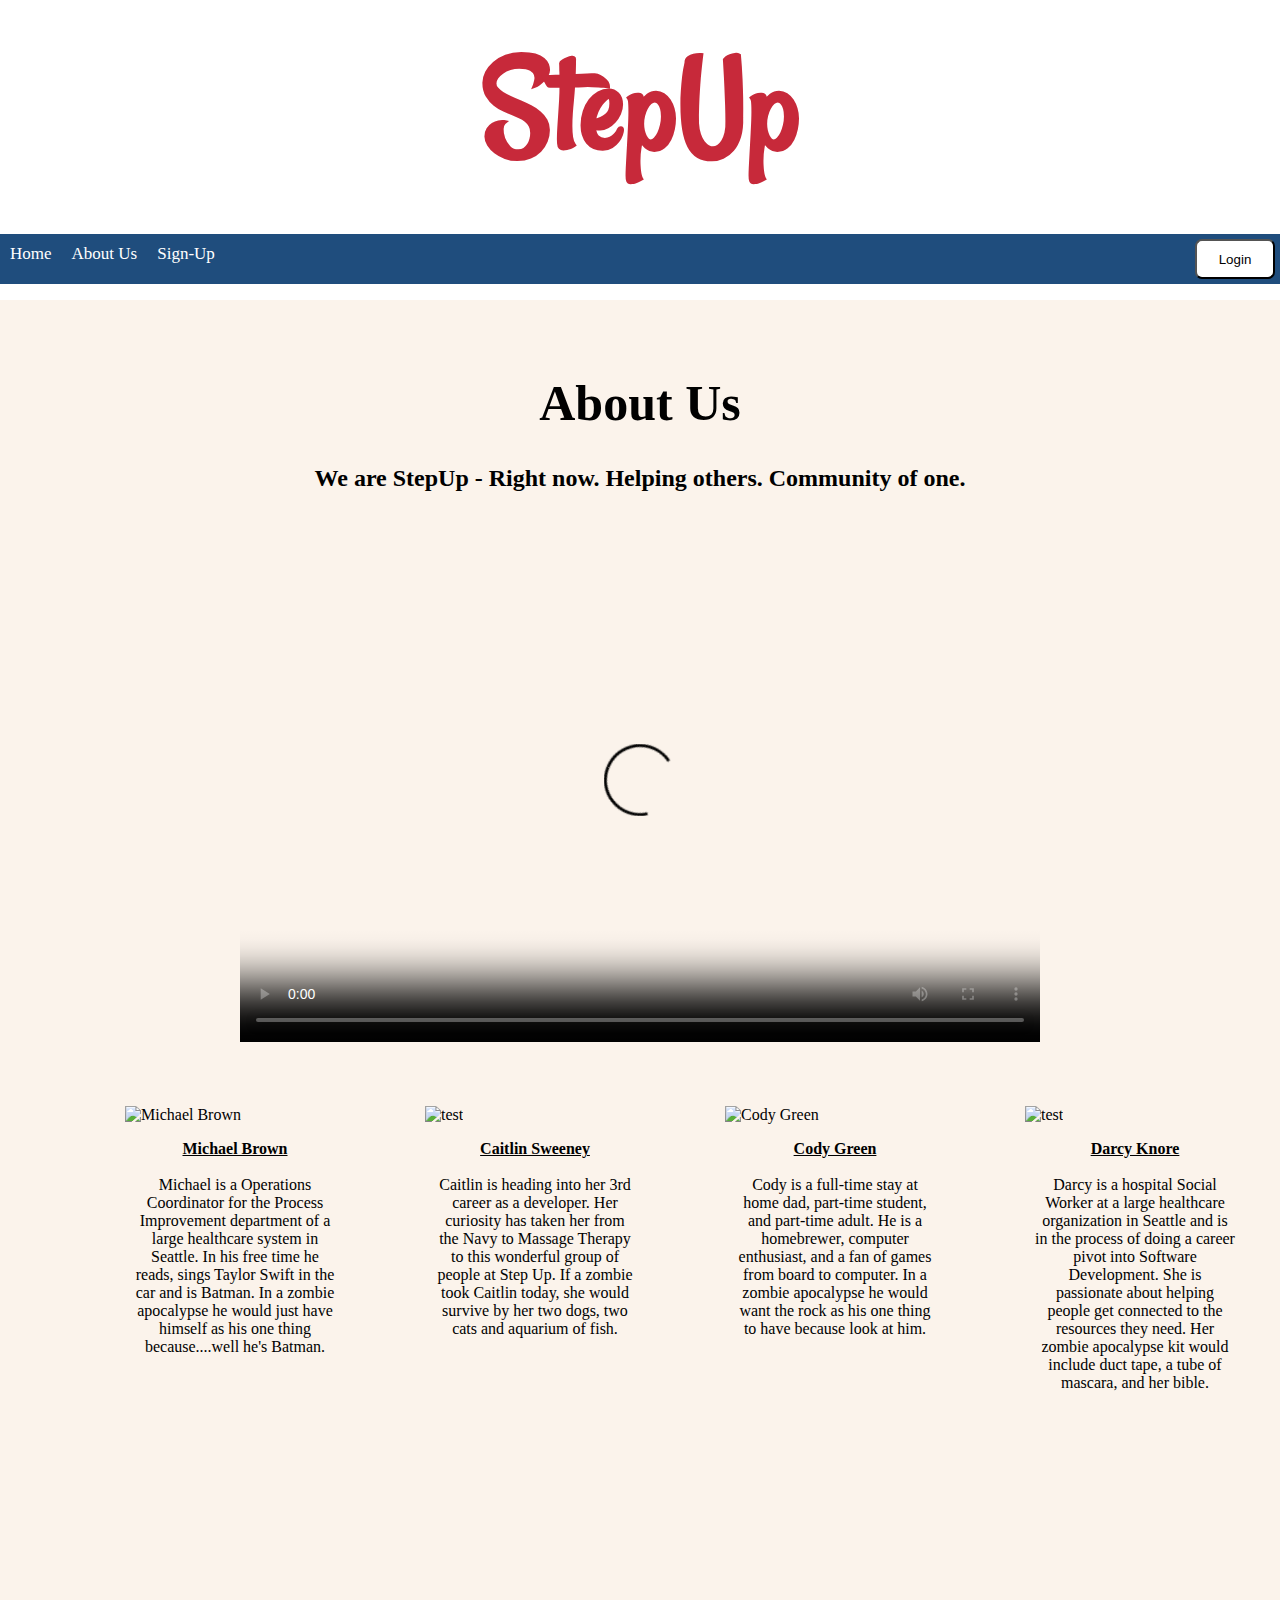
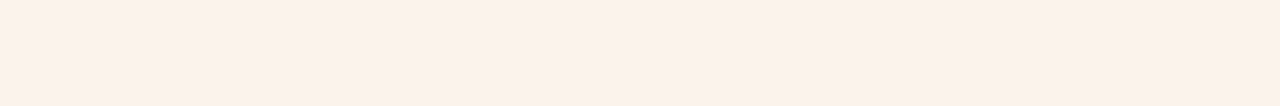
==== aboutus.html @ f0f08fd6 "Merge pull request #27 from codyjgreen/Cody" ====
<!DOCTYPE html>
<html>
  <head>
    <meta charset="utf-8">
    <meta name="viewport" content="width=device-width">
    <title>FIRST UP</title>
    <link href="index.css" rel="stylesheet" type="text/css" />
    <link rel="stylesheet" href="https://cdnjs.cloudflare.com/ajax/libs/font-awesome/4.7.0/css/font-awesome.min.css">
    <link href="https://fonts.googleapis.com/css?family=Gloria+Hallelujah" rel="stylesheet">
    <link href="https://fonts.googleapis.com/css?family=Audiowide|Bevan|Concert+One|Freckle+Face|Fredericka+the+Great|Orbitron|Ribeye+Marrow|Special+Elite" rel="stylesheet">
    <link href="https://fonts.googleapis.com/css?family=Annie+Use+Your+Telescope|Architects+Daughter|Cabin+Sketch|Caveat|Dosis|Gloria+Hallelujah|Handlee|Indie+Flower|Kalam|Kaushan+Script|Permanent+Marker|Rancho|The+Girl+Next+Door" rel="stylesheet">
    <link rel="stylesheet" href="https://code.jquery.com/mobile/1.4.5/jquery.mobile-1.4.5.min.css">
    <title>About Us</title>
    <link href="http://vjs.zencdn.net/6.2.8/video-js.css" rel="stylesheet">
    <script src="https://code.jquery.com/jquery-1.11.3.min.js"></script>
    <script src="https://code.jquery.com/mobile/1.4.5/jquery.mobile-1.4.5.min.js"></script>
    <script src="http://vjs.zencdn.net/ie8/1.1.2/videojs-ie8.min.js"></script>
    <script>window.HELP_IMPROVE_VIDEOJS = false;</script>
  </head>
    <body>
      <header>
      <h1 id="OrgName"> StepUp</h1>
      <div class="topnav" id="myTopnav">
      <a href="index.html">Home</a>
      <a href="#aboutus.html">About Us</a>
      <a href="#signup.html">Sign-Up</a>
      <button id="loginButton" onclick="document.getElementById('id01').style.display='block'">Login</button>
      <a href="javascript:void(0);" class="icon" onclick="myFunction()">&#9776;</a>
      </div>
      </header>

    <div id="body">
      <h1 id="aboutUsHeader">About Us</h1>
      <h2 id="aboutUsTagLine">We are StepUp - Right now.
      Helping others.
      Community of one.
      </h2>
      <div id="aboutUsVideo">
        <video id="my-video" class="video-js vjs-big-play-centered" controls preload="auto" width="800em" height="500em"
      poster="images/test.jpg" data-setup="{}">
        <source src="images/test.mp4" type='video/mp4'>
        <source src="MY_VIDEO.webm" type='video/webm'>
        <p class="vjs-no-js">
          To view this video please enable JavaScript, and consider upgrading to a web browser that
          <a href="http://videojs.com/html5-video-support/" target="_blank">supports HTML5 video</a>
        </p>
        </video>
      </div>

      <div id="aboutUsPics">

      <div class="aboutUsImg">

        <img class="headshots" src="Images/MichaelBrown.jpg" alt="Michael Brown" height="200em" width="200em"></img>

      <p class="aboutUsParagraph"><u><b>Michael Brown</b></u></br></br>Michael is a Operations Coordinator for the Process Improvement department of a large healthcare system in Seattle. In his free time he reads, sings Taylor Swift in the car and is Batman. In a zombie apocalypse he would just have himself as his one thing because....well he's Batman.</p>
      </div>

      <div class="aboutUsImg">

        <img class="headshots" src="Images/CaitlinSweeney.jpg" alt="test" height="200em" width="200em"></img>
      <p class="aboutUsParagraph"><u><b>Caitlin Sweeney</b></u></br></br>Caitlin is heading into her 3rd career as a developer. Her curiosity has taken her from the Navy to Massage Therapy to this wonderful group of people at Step Up.  If a zombie took Caitlin today, she would survive by her two dogs, two cats and aquarium of fish.</p>
      </div>

      <div class="aboutUsImg">
        <img class="headshots" src="Images/CodyGreen-8.jpg" alt="Cody Green" height="200em" width="200em"></img>
      <p class="aboutUsParagraph"><u><b>Cody Green</b></u></br></br>Cody is a full-time stay at home dad, part-time student, and part-time adult. He is a homebrewer, computer enthusiast, and a fan of games from board to computer. In a zombie apocalypse he would want the rock as his one thing to have because look at him.</p>
      </div>

      <div class="aboutUsImg">
        <img class="headshots" src="Images/DarcyKnore.jpeg" alt="test" height="200em" width="200em"></img>
      <p class="aboutUsParagraph"><u><b>Darcy Knore</b></u></br></br>Darcy is a hospital Social Worker at a large healthcare organization in Seattle and is in the process of doing a career pivot into Software Development. She is passionate about helping people get connected to the resources they need. Her zombie apocalypse kit would include duct tape, a tube of mascara, and her bible.</p>

      </div>
    </div>
  </div>

      <script src="http://vjs.zencdn.net/6.2.8/video.js"></script>
    </body>

</html>
---- index.css ----
body {
  margin: 0px;
}

#body {
  background-color: #fbf3eb;
  /*background-image: url(https://www.nealejames.com/wp-content/uploads/2014/01/ivory-off-white-paper-texture1.jpg);*/
  -webkit-background-size: cover;
  -moz-background-size: cover;
  -o-background-size: cover;
  background-size: cover;
  margin-top: 0px;
  padding-top: 40px;
}

header {
  background: url(https://zenandpi.files.wordpress.com/2015/11/photo-1444664361762-afba083a4d77.jpg?w=825&h=510&crop=1) no-repeat center center fixed;

  -webkit-background-size: cover;
  -moz-background-size: cover;
  -o-background-size: cover;
  background-size: cover;

  /*opacity: .8;*/
  height: 300px;
  margin-top: 0px;

  padding-top: 0px;
  z-index:10;
}

#

}

#topStart {
    width:100%;
    z-index:5;
    overflow:auto;
  background: inherit;
}

#topStart {
   padding-top: 220px;
}

#topStart2 {
/*   border: solid thin #12355B; */
  width: 75%;
  position: absolute;
  margin-left: 12%;
  margin-right: 12%;
  margin-bottom: 5%;
  background: #E5E3E3;
  border-radius: 10px;

}

legend {
    text-align: center;
/*   border: dashed red; */
  font-family: 'Cinzel', serif;
  padding-top: 10px;
  margin-top: 0;
  border-top:;
  font-size: 2em;
  text-shadow: 2px 0px 0px rgba(150, 150, 150, 1);
  padding-bottom: 0;
  margin-bottom: 0;
}

fieldset{
  border: none;
 -webkit-box-shadow: -1px 20px 71px -21px rgba(39,71,105,0.86);
-moz-box-shadow: -1px 20px 71px -21px rgba(39,71,105,0.86);
box-shadow: -1px 20px 71px -21px rgba(39,71,105,0.86);
  margin-top: 0;
  padding-top: 0;
  font-family: 'Roboto', sans-serif;
}

/*
font-family: 'Orbitron', sans-serif;
font-family: 'Concert One', cursive;
font-family: 'Audiowide', cursive;
font-family: 'Bevan', cursive;
font-family: 'Special Elite', cursive;***MAYBE
font-family: 'Freckle Face', cursive;
font-family: 'Ribeye Marrow', cursive;
font-family: 'Fredericka the Great', cursive;
font-family: 'Indie Flower', cursive;
font-family: 'Dosis', sans-serif;*MAYBE
font-family: 'Gloria Hallelujah', cursive;***MAYBE
font-family: 'Permanent Marker', cursive;
font-family: 'Kaushan Script', cursive;
font-family: 'Kalam', cursive;
font-family: 'Caveat', cursive;
font-family: 'Handlee', cursive;
font-family: 'Architects Daughter', cursive;
font-family: 'Cabin Sketch', cursive;***MAYBE
font-family: 'Rancho', cursive;***MAYBE
font-family: 'Annie Use Your Telescope', cursive;
font-family: 'The Girl Next Door', cursive;*/

#OrgName {
  font-family: 'Rancho', cursive;
  font-size: 140px;
  text-align: center;
  margin-top: 0px;
  padding-top: 20px;
  margin-bottom: 40px;
  color: #c7293a;
}

#loginButton {
  background-color: white;
  color: black;
  float: right;
  width: 80px;
  height: 40px;
  margin-right: 30px;
  margin: 5px;
}

.topnav {

  background-color: #1f4d7d;
  color: white;
  height: 50px;
  width: 100%;
  padding-top: 0px;
  margin-top: 0px;

}

/* Style the links inside the navigation bar */
.topnav a {

  float: left;
  display: block;
  color: white;
  text-align: center;
  padding: 10px;
  text-decoration: none;
  font-size: 17px;

}

/* Change the color of links on hover */
.topnav a:hover {
  background-color: #D72638;
  color: #c7293a;
}

/* Add an active class to highlight the current page */
.active {
  background-color: rgb(218, 48, 68);
  color: white;
}

/* Hide the link that should open and close the topnav on small screens */
.topnav .icon {
  display: none;
}
.nav a{
  text-decoration: none;
  color: white;
}

#dirTagLine {
  text-align: center;
  font-size: 40px;
}

#directions {
  width: 800px;
  height: 80px;
  text-align: left;
  margin-left: auto;
  margin-right: auto;
  padding-bottom: 50px;
}

#papa {
  border: 8px solid #807264;
  background-color: #fdfbfb;
  height: 600px;
  width: 900px;
  margin-top: 0px;
  margin-bottom: 40px;
  margin-left: auto;
  margin-right: auto;
  overflow: scroll;
}

.baby {
  height: 200px;
  width: 800px;
  border: 4px solid gray;
  margin-left: auto;
  margin-right: auto;
  margin-top: 20px;
  padding: 20px;
  overflow: scroll;
}

#pName {
  text-decoration: bold;
}

#pAddress {
  text-decoration: bold;
  padding-bottom: 20px;
}

#pNeed {
  text-decoration: bold;
}

/* Set a style for all buttons */
button {
  color: white;
  cursor: pointer;
  border-radius: 7px;
}

#babyButton {
  background-color: rgb(218, 48, 68);
  color: white;
  float: right;
  margin-right: 20px;
  padding: 10px;
}

#resourceRequest {
  margin: 30px 50px;
  color: red;
}

footer {
  height: 50px;
  width: 100%;
  margin-top: 40px;
  background-color: #fbf3eb;
  padding: 10px;
}

.fa {
  height: 15px;
  width: 15px;
  padding: 10px;
  float: right;
  text-align: center;
  margin-right: 10px;
  color: white;
  border-radius: 7px;
}

.fa-facebook {
  background: #3B5998;
}

.fa-twitter {
  background: #55ACEE;
}

.fa-instagram {
  display: inline-block;
  font-size: 30px;
  vertical-align: middle;
  background: #d6249f;
  background: radial-gradient(circle at 30% 107%, #fdf497 0%, #fdf497 5%, #fd5949 45%,#d6249f 60%,#285AEB 90%);
  box-shadow: 0px 3px 10px rgba(0,0,0,.25);
}

.fa-rss {
  background-color: #ea7515;
  margin-right: 30px;
}

/*ABOUT US Section*/
#aboutUsHeader {
  text-align: center;
  font-size: 50px;
}

#aboutUsVideo {
  margin: 0 auto;
  padding-top: 30px;
  width: 800px;
  radius: 10px;
}

#aboutUsTagLine {
  text-align: center;
}

#aboutUsPics {
  width: 100%;
  height: 600px;
  display: inline-flex;
  margin-left: 125px;
  margin-right: 125px;
  padding-top: 60px;
}

.aboutUsImg {
  display: inline;
  width: 200px;
  margin-right: 100px;
  padding-bottom: 10px;
  radius: 10px;
}

.aboutUsParagraph {
  width: 200px;
  padding-left: 10px;
  height: 200px;
  text-align: center;
}

/*login*/
/* Full-width input fields */
input[type=text], input[type=password] {
  width: 100%;
  padding: 12px 20px;
  margin: 8px 0;
  display: inline-block;
  border: 1px solid #ccc;
  box-sizing: border-box;
}

button:hover {
  opacity: 0.8;
}

/* Extra styles for the cancel button */
.cancelbtn {
  width: auto;
  padding: 10px 18px;
  background-color: #f44336;
}

/* Center the image and position the close button */
.imgcontainer {
  text-align: center;
  margin: 24px 0 12px 0;
  position: relative;
}

img.avatar {
  width: 40%;
  border-radius: 50%;
}

.container {
  padding: 16px;
}

span.psw {
  float: right;
  padding-top: 16px;
}

/* The Modal (background) */
.modal {
  display: none; /* Hidden by default */
  position: fixed; /* Stay in place */
  z-index: 1; /* Sit on top */
  left: 0;
  top: 0;
  width: 100%; /* Full width */
  height: 100%; /* Full height */
  overflow: auto; /* Enable scroll if needed */
  background-color: rgb(0,0,0); /* Fallback color */
  background-color: rgba(0,0,0,0.4); /* Black w/ opacity */
  padding-top: 60px;
}

/* Modal Content/Box */
.modal-content {
  background-color: #fefefe;
  margin: 5% auto 15% auto; /* 5% from the top, 15% from the bottom and centered */
  border: 1px solid #888;
  width: 80%; /* Could be more or less, depending on screen size */
}

/* The Close Button (x) */
.close {
  position: absolute;
  right: 25px;
  top: 0;
  color: #000;
  font-size: 35px;
  font-weight: bold;
}

.close:focus {
  color: red;
  cursor: pointer;
}

/* Add Zoom Animation */
.animate {
  -webkit-animation: animatezoom 0.6s;
  animation: animatezoom 0.6s
}

@-webkit-keyframes animatezoom {
  from {-webkit-transform: scale(0)}
  to {-webkit-transform: scale(1)}
}

@keyframes animatezoom {
  from {transform: scale(0)}
  to {transform: scale(1)}
}

/* Change styles for span and cancel button on extra small screens */
@media screen and (max-width: 300px) {
  span.psw {
     display: block;
     float: none;
  }
  .cancelbtn {
     width: 100%;
  }
}

/****THIS IS THE SIGN-UP FORM SECTION****/
#topStart {
  border: 8px solid #807264;
  background-color: #fdfbfb;
  height: 600px;
  width: 900px;
  margin-left: auto;
  margin-right: auto;
  /*z-index: 5;*/
  overflow:auto;
}

/*
#topStart2 {
border: solid thin #12355B;
width: 75%;
position: absolute;
margin-left: 12%;
margin-right: 12%;
margin-bottom: 5%;
background: #E5E3E3;
border-radius: 10px;
}*/

#signupForm {
  text-transform: uppercase;
  font-weight: bold;
  padding: 20px;
  /*background: url(https://static.worldpoliticsreview.com/articles/19261/l_haiti_recovery_07052016_1.jpg) no-repeat center center;*/
  -webkit-box-shadow: -1px 20px 71px -21px rgba(39,71,105,0.86);
  -moz-box-shadow: -1px 20px 71px -21px rgba(39,71,105,0.86);
  box-shadow: -1px 20px 71px -21px rgba(39,71,105,0.86);
  margin-top: 0;
  padding-top: 0;
  /*-webkit-background-size: cover;
  -moz-background-size: cover;
  -o-background-size: cover;
  background-size: cover;*/

  /*color: rgb(210, 213, 223);
  opacity: .8;

  width: 55%;
  min-height: 35%;

  margin-top: 5%;
  margin-bottom: 5%;
  margin-left: auto;
  margin-right: auto;*/
}

#signupformtitle{
  color: #12355B;
  margin: 0 auto;
  font-size : 18pt;
  text-align: center;
  padding-top: 0;
  margin-top: ;
  border-top:;
  font-size: 2em;
  text-shadow: 2px 0px 0px rgba(150, 150, 150, 1);
  padding-bottom: 0;
  margin-bottom: 0;
}
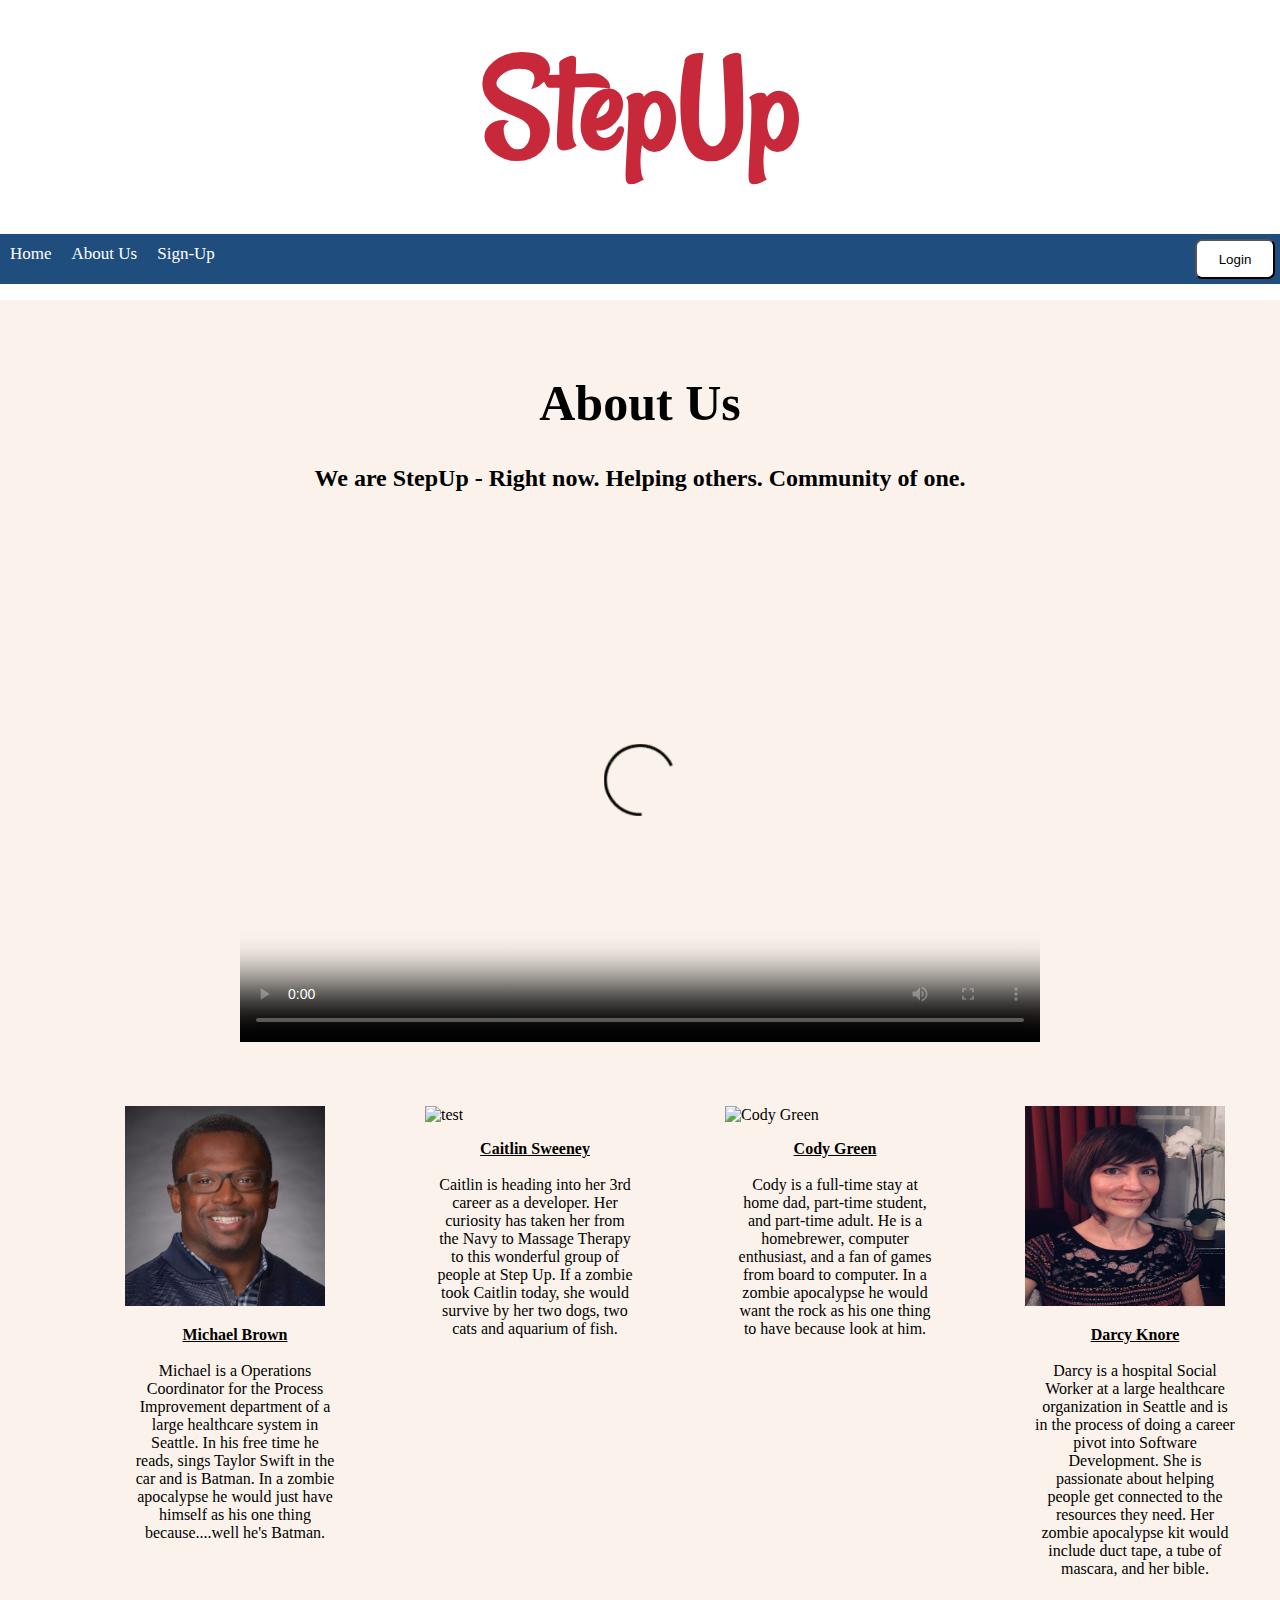
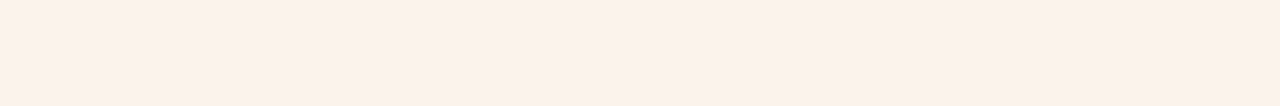
==== commit 210c46cf: "Merge branch 'Cody' of https://github.com/codyjgreen/GroupProject into Cody" ====
--- a/aboutus.html
+++ b/aboutus.html
@@ -12,8 +12,8 @@
     <link rel="stylesheet" href="https://code.jquery.com/mobile/1.4.5/jquery.mobile-1.4.5.min.css">
     <title>About Us</title>
     <link href="http://vjs.zencdn.net/6.2.8/video-js.css" rel="stylesheet">
-    <script src="https://code.jquery.com/jquery-1.11.3.min.js"></script>
-    <script src="https://code.jquery.com/mobile/1.4.5/jquery.mobile-1.4.5.min.js"></script>
+    <!-- <script src="https://code.jquery.com/jquery-1.11.3.min.js"></script> -->
+    <!-- <script src="https://code.jquery.com/mobile/1.4.5/jquery.mobile-1.4.5.min.js"></script> -->
     <script src="http://vjs.zencdn.net/ie8/1.1.2/videojs-ie8.min.js"></script>
     <script>window.HELP_IMPROVE_VIDEOJS = false;</script>
   </head>
@@ -22,8 +22,8 @@
       <h1 id="OrgName"> StepUp</h1>
       <div class="topnav" id="myTopnav">
       <a href="index.html">Home</a>
-      <a href="#aboutus.html">About Us</a>
-      <a href="#signup.html">Sign-Up</a>
+      <a href="aboutUs.html">About Us</a>
+      <a href="signup.html">Sign-Up</a>
       <button id="loginButton" onclick="document.getElementById('id01').style.display='block'">Login</button>
       <a href="javascript:void(0);" class="icon" onclick="myFunction()">&#9776;</a>
       </div>
@@ -51,24 +51,24 @@
 
       <div class="aboutUsImg">
 
-        <img class="headshots" src="Images/MichaelBrown.jpg" alt="Michael Brown" height="200em" width="200em"></img>
+        <img class="headshots" src="images/MichaelBrown.jpg" alt="Michael Brown" height="200em" width="200em">
 
       <p class="aboutUsParagraph"><u><b>Michael Brown</b></u></br></br>Michael is a Operations Coordinator for the Process Improvement department of a large healthcare system in Seattle. In his free time he reads, sings Taylor Swift in the car and is Batman. In a zombie apocalypse he would just have himself as his one thing because....well he's Batman.</p>
       </div>
 
       <div class="aboutUsImg">
 
-        <img class="headshots" src="Images/CaitlinSweeney.jpg" alt="test" height="200em" width="200em"></img>
+        <img class="headshots" src="images/CaitlinSweeney.jpg" alt="test" height="200em" width="200em">
       <p class="aboutUsParagraph"><u><b>Caitlin Sweeney</b></u></br></br>Caitlin is heading into her 3rd career as a developer. Her curiosity has taken her from the Navy to Massage Therapy to this wonderful group of people at Step Up.  If a zombie took Caitlin today, she would survive by her two dogs, two cats and aquarium of fish.</p>
       </div>
 
       <div class="aboutUsImg">
-        <img class="headshots" src="Images/CodyGreen-8.jpg" alt="Cody Green" height="200em" width="200em"></img>
+        <img class="headshots" src="images/CodyGreen-8.jpg" alt="Cody Green" height="200em" width="200em">
       <p class="aboutUsParagraph"><u><b>Cody Green</b></u></br></br>Cody is a full-time stay at home dad, part-time student, and part-time adult. He is a homebrewer, computer enthusiast, and a fan of games from board to computer. In a zombie apocalypse he would want the rock as his one thing to have because look at him.</p>
       </div>
 
       <div class="aboutUsImg">
-        <img class="headshots" src="Images/DarcyKnore.jpeg" alt="test" height="200em" width="200em"></img>
+        <img class="headshots" src="images/DarcyKnore.jpeg" alt="test" height="200em" width="200em">
       <p class="aboutUsParagraph"><u><b>Darcy Knore</b></u></br></br>Darcy is a hospital Social Worker at a large healthcare organization in Seattle and is in the process of doing a career pivot into Software Development. She is passionate about helping people get connected to the resources they need. Her zombie apocalypse kit would include duct tape, a tube of mascara, and her bible.</p>
 
       </div>
--- a/index.css
+++ b/index.css
@@ -16,49 +16,19 @@
 
 header {
   background: url(https://zenandpi.files.wordpress.com/2015/11/photo-1444664361762-afba083a4d77.jpg?w=825&h=510&crop=1) no-repeat center center fixed;
-
   -webkit-background-size: cover;
   -moz-background-size: cover;
   -o-background-size: cover;
   background-size: cover;
-
   /*opacity: .8;*/
   height: 300px;
   margin-top: 0px;
-
   padding-top: 0px;
   z-index:10;
 }
 
-#
-
-}
-
-#topStart {
-    width:100%;
-    z-index:5;
-    overflow:auto;
-  background: inherit;
-}
-
-#topStart {
-   padding-top: 220px;
-}
-
-#topStart2 {
-/*   border: solid thin #12355B; */
-  width: 75%;
-  position: absolute;
-  margin-left: 12%;
-  margin-right: 12%;
-  margin-bottom: 5%;
-  background: #E5E3E3;
-  border-radius: 10px;
-
-}
-
 legend {
-    text-align: center;
+  text-align: center;
 /*   border: dashed red; */
   font-family: 'Cinzel', serif;
   padding-top: 10px;
@@ -72,9 +42,9 @@
 
 fieldset{
   border: none;
- -webkit-box-shadow: -1px 20px 71px -21px rgba(39,71,105,0.86);
--moz-box-shadow: -1px 20px 71px -21px rgba(39,71,105,0.86);
-box-shadow: -1px 20px 71px -21px rgba(39,71,105,0.86);
+  -webkit-box-shadow: -1px 20px 71px -21px rgba(39,71,105,0.86);
+  -moz-box-shadow: -1px 20px 71px -21px rgba(39,71,105,0.86);
+  box-shadow: -1px 20px 71px -21px rgba(39,71,105,0.86);
   margin-top: 0;
   padding-top: 0;
   font-family: 'Roboto', sans-serif;
@@ -124,19 +94,16 @@
 }
 
 .topnav {
-
   background-color: #1f4d7d;
   color: white;
   height: 50px;
   width: 100%;
   padding-top: 0px;
   margin-top: 0px;
-
 }
 
 /* Style the links inside the navigation bar */
 .topnav a {
-
   float: left;
   display: block;
   color: white;
@@ -144,7 +111,6 @@
   padding: 10px;
   text-decoration: none;
   font-size: 17px;
-
 }
 
 /* Change the color of links on hover */
@@ -163,6 +129,7 @@
 .topnav .icon {
   display: none;
 }
+
 .nav a{
   text-decoration: none;
   color: white;
@@ -429,13 +396,21 @@
 }
 
 /****THIS IS THE SIGN-UP FORM SECTION****/
+#signUpIntro {
+  width: 800px;
+  margin-left: auto;
+  margin-right: auto;
+  text-decoration: bold
+}
+
 #topStart {
   border: 8px solid #807264;
   background-color: #fdfbfb;
-  height: 600px;
+  height: 800px;
   width: 900px;
   margin-left: auto;
   margin-right: auto;
+  margin-top: 50px;
   /*z-index: 5;*/
   overflow:auto;
 }
@@ -455,24 +430,21 @@
 #signupForm {
   text-transform: uppercase;
   font-weight: bold;
+  padding-top: 0px;
+  margin-top: 20px;
   padding: 20px;
   /*background: url(https://static.worldpoliticsreview.com/articles/19261/l_haiti_recovery_07052016_1.jpg) no-repeat center center;*/
   -webkit-box-shadow: -1px 20px 71px -21px rgba(39,71,105,0.86);
   -moz-box-shadow: -1px 20px 71px -21px rgba(39,71,105,0.86);
   box-shadow: -1px 20px 71px -21px rgba(39,71,105,0.86);
-  margin-top: 0;
-  padding-top: 0;
   /*-webkit-background-size: cover;
   -moz-background-size: cover;
   -o-background-size: cover;
   background-size: cover;*/
-
   /*color: rgb(210, 213, 223);
   opacity: .8;
-
   width: 55%;
   min-height: 35%;
-
   margin-top: 5%;
   margin-bottom: 5%;
   margin-left: auto;
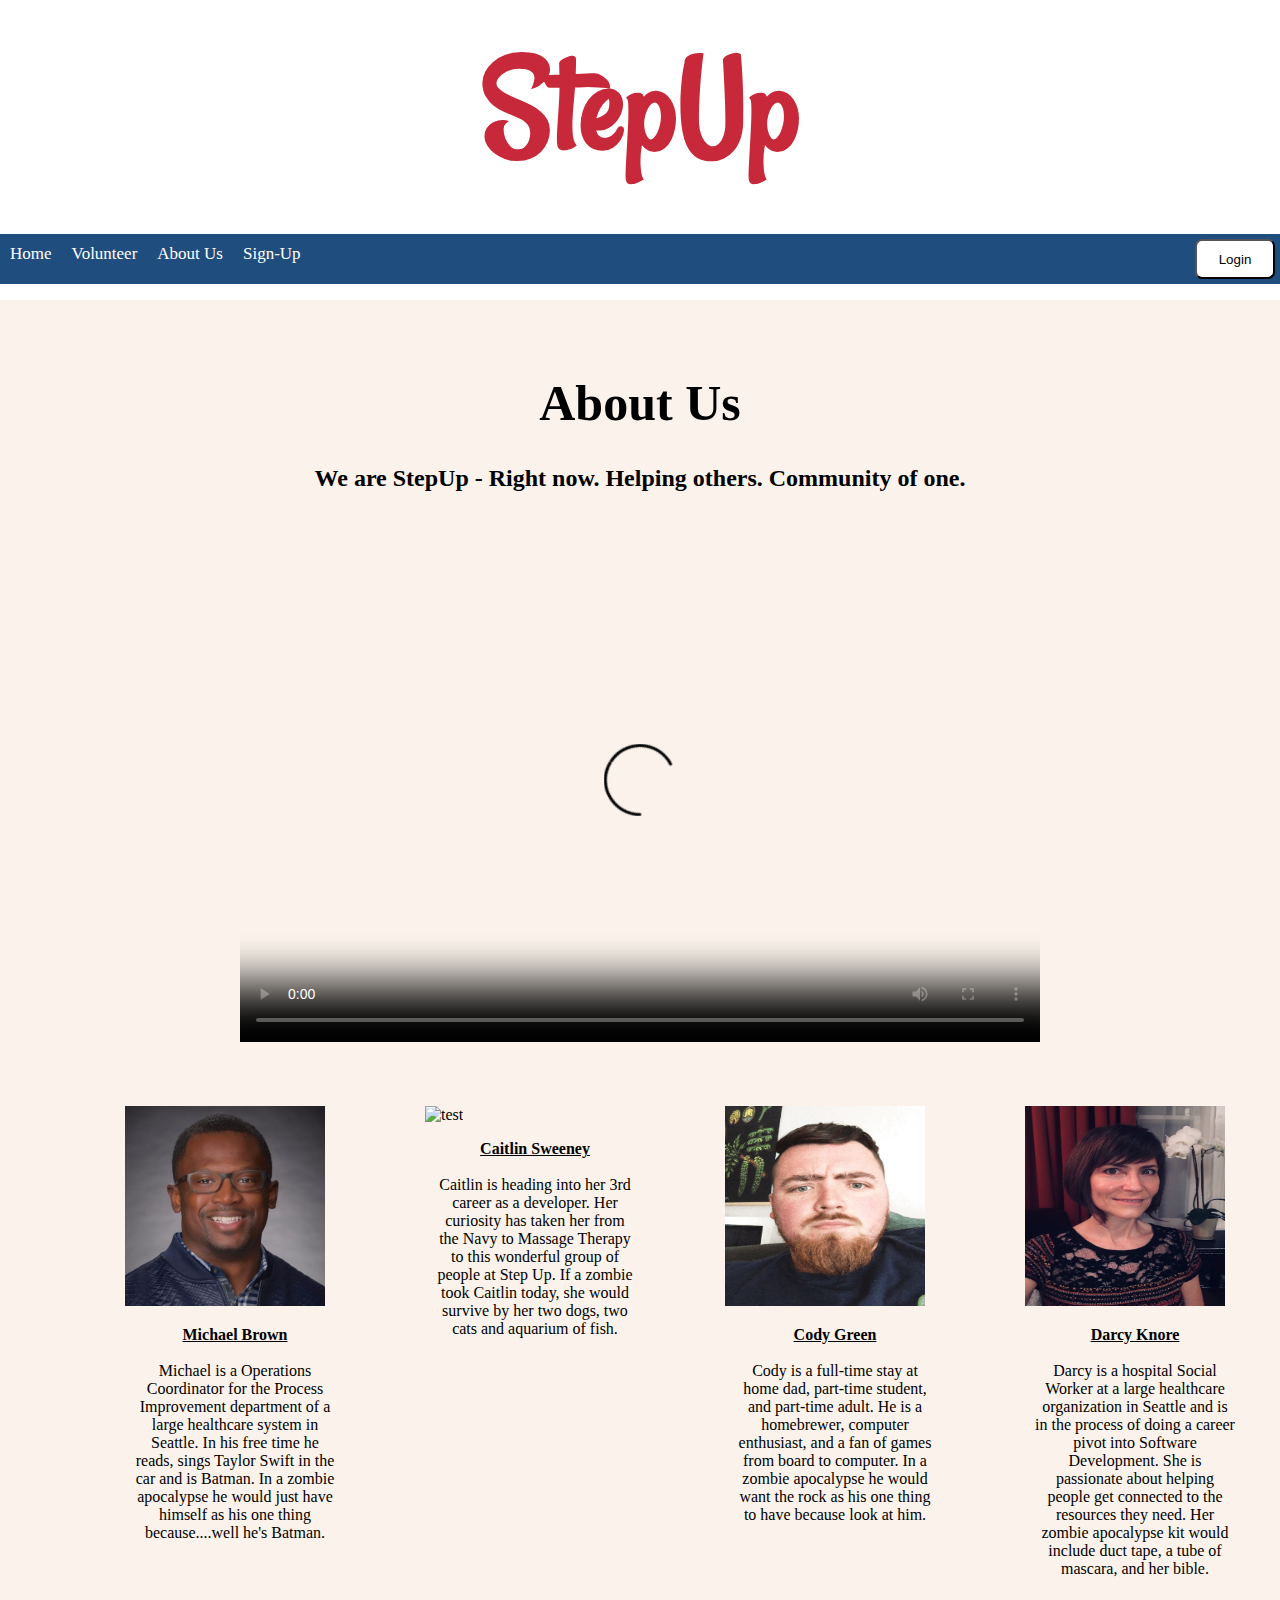
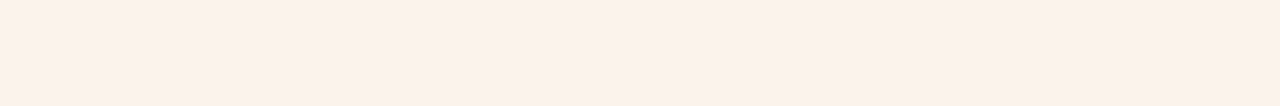
==== commit d7fb35b8: "added a volunteer.html page and vol.js" ====
--- a/aboutus.html
+++ b/aboutus.html
@@ -22,6 +22,7 @@
       <h1 id="OrgName"> StepUp</h1>
       <div class="topnav" id="myTopnav">
       <a href="index.html">Home</a>
+      <a href="volunteer.html">Volunteer</a>
       <a href="aboutUs.html">About Us</a>
       <a href="signup.html">Sign-Up</a>
       <button id="loginButton" onclick="document.getElementById('id01').style.display='block'">Login</button>
@@ -63,7 +64,7 @@
       </div>
 
       <div class="aboutUsImg">
-        <img class="headshots" src="images/CodyGreen-8.jpg" alt="Cody Green" height="200em" width="200em">
+        <img class="headshots" src="images/Cody.GIF" alt="Cody Green" height="200em" width="200em">
       <p class="aboutUsParagraph"><u><b>Cody Green</b></u></br></br>Cody is a full-time stay at home dad, part-time student, and part-time adult. He is a homebrewer, computer enthusiast, and a fan of games from board to computer. In a zombie apocalypse he would want the rock as his one thing to have because look at him.</p>
       </div>
 
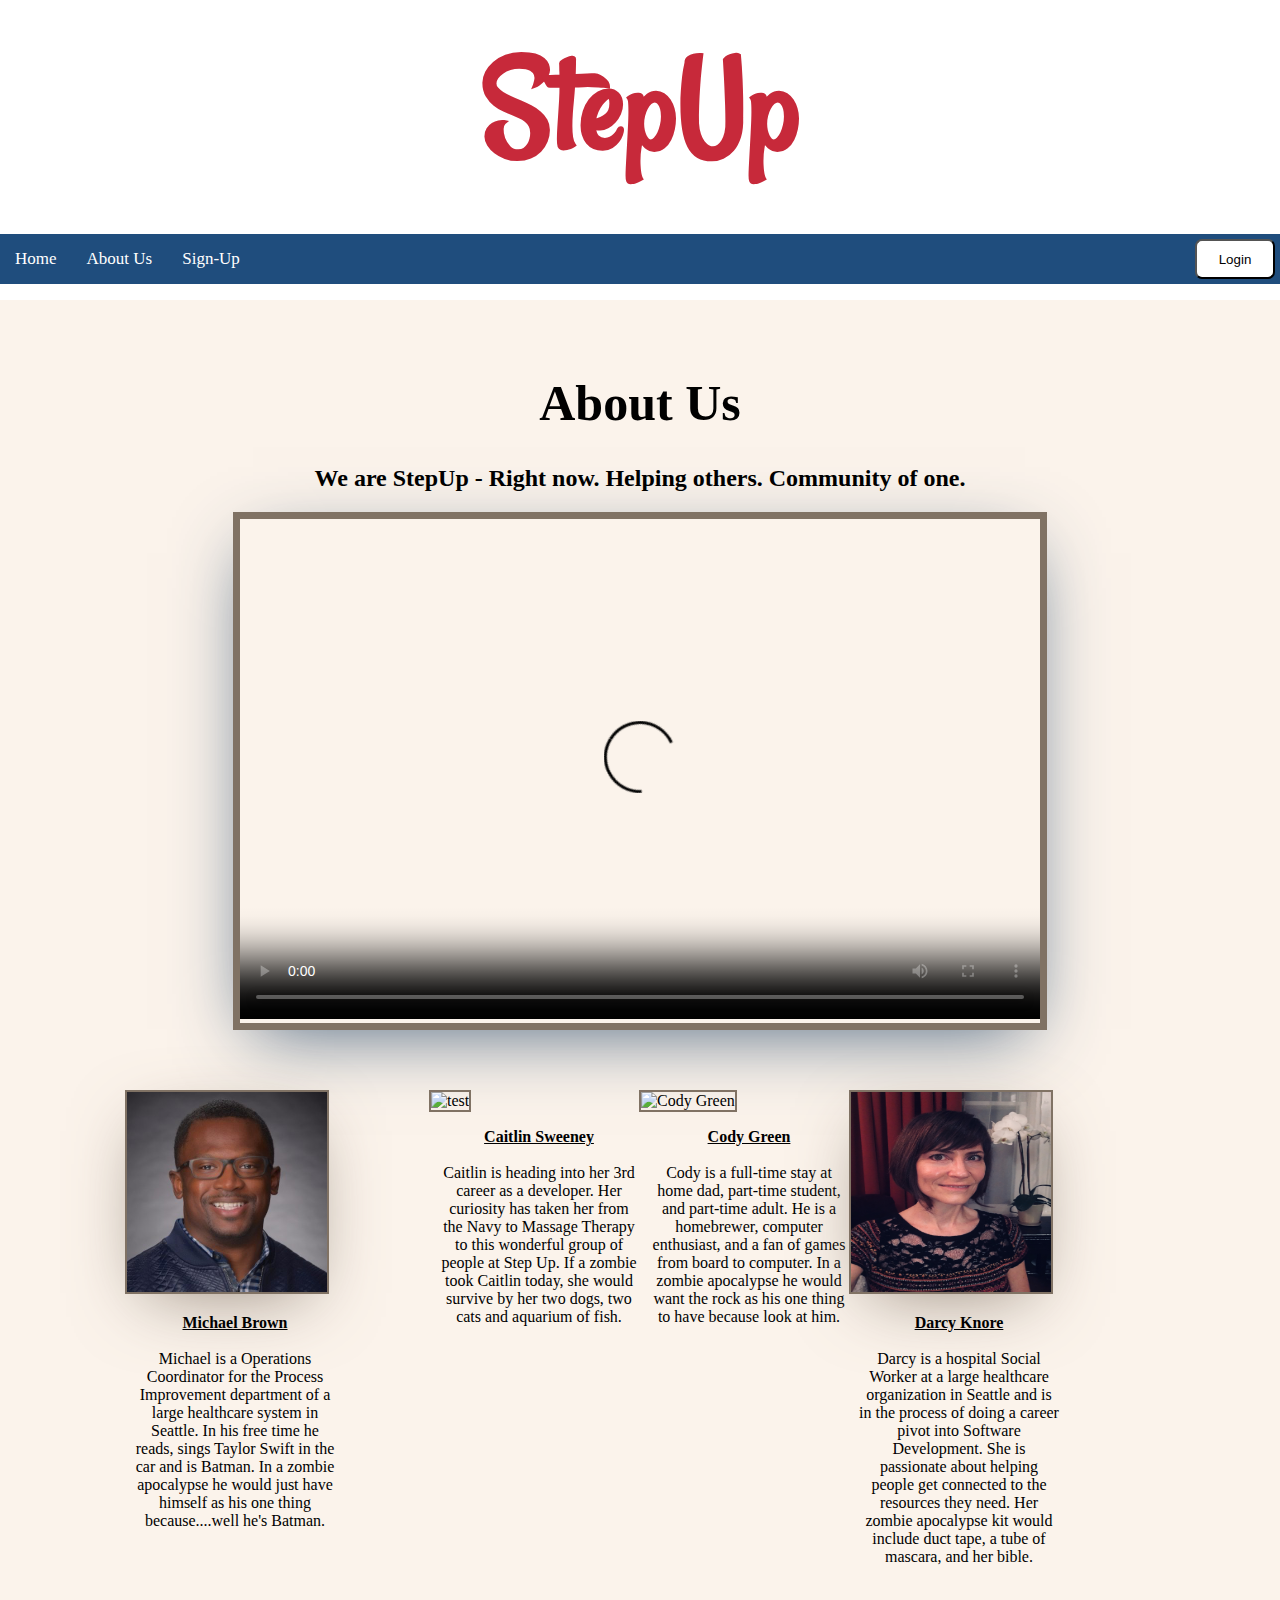
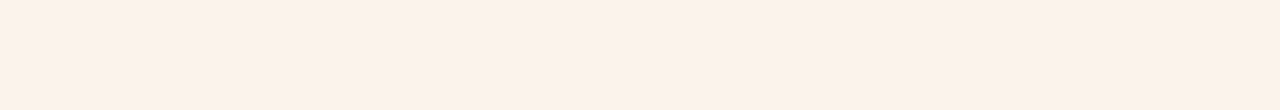
==== commit 10659312: "css clean-up, uniformity, scroll-bar, box-shadowing" ====
--- a/aboutus.html
+++ b/aboutus.html
@@ -22,7 +22,6 @@
       <h1 id="OrgName"> StepUp</h1>
       <div class="topnav" id="myTopnav">
       <a href="index.html">Home</a>
-      <a href="volunteer.html">Volunteer</a>
       <a href="aboutUs.html">About Us</a>
       <a href="signup.html">Sign-Up</a>
       <button id="loginButton" onclick="document.getElementById('id01').style.display='block'">Login</button>
@@ -51,32 +50,26 @@
       <div id="aboutUsPics">
 
       <div class="aboutUsImg">
-
-        <img class="headshots" src="images/MichaelBrown.jpg" alt="Michael Brown" height="200em" width="200em">
-
-      <p class="aboutUsParagraph"><u><b>Michael Brown</b></u></br></br>Michael is a Operations Coordinator for the Process Improvement department of a large healthcare system in Seattle. In his free time he reads, sings Taylor Swift in the car and is Batman. In a zombie apocalypse he would just have himself as his one thing because....well he's Batman.</p>
+        <img class="headshots" src="images/MichaelBrown.jpg" alt="Michael Brown">
+        <p class="aboutUsParagraph"><u><b>Michael Brown</b></u></br></br>Michael is a Operations Coordinator for the Process Improvement department of a large healthcare system in Seattle. In his free time he reads, sings Taylor Swift in the car and is Batman. In a zombie apocalypse he would just have himself as his one thing because....well he's Batman.</p>
       </div>
 
       <div class="aboutUsImg">
-
-        <img class="headshots" src="images/CaitlinSweeney.jpg" alt="test" height="200em" width="200em">
-      <p class="aboutUsParagraph"><u><b>Caitlin Sweeney</b></u></br></br>Caitlin is heading into her 3rd career as a developer. Her curiosity has taken her from the Navy to Massage Therapy to this wonderful group of people at Step Up.  If a zombie took Caitlin today, she would survive by her two dogs, two cats and aquarium of fish.</p>
+        <img class="headshots" src="images/CaitlinSweeney.jpg" alt="test">
+        <p class="aboutUsParagraph"><u><b>Caitlin Sweeney</b></u></br></br>Caitlin is heading into her 3rd career as a developer. Her curiosity has taken her from the Navy to Massage Therapy to this wonderful group of people at Step Up.  If a zombie took Caitlin today, she would survive by her two dogs, two cats and aquarium of fish.</p>
       </div>
 
       <div class="aboutUsImg">
-        <img class="headshots" src="images/Cody.GIF" alt="Cody Green" height="200em" width="200em">
-      <p class="aboutUsParagraph"><u><b>Cody Green</b></u></br></br>Cody is a full-time stay at home dad, part-time student, and part-time adult. He is a homebrewer, computer enthusiast, and a fan of games from board to computer. In a zombie apocalypse he would want the rock as his one thing to have because look at him.</p>
+        <img class="headshots" src="images/CodyGreen-8.jpg" alt="Cody Green">
+        <p class="aboutUsParagraph"><u><b>Cody Green</b></u></br></br>Cody is a full-time stay at home dad, part-time student, and part-time adult. He is a homebrewer, computer enthusiast, and a fan of games from board to computer. In a zombie apocalypse he would want the rock as his one thing to have because look at him.</p>
       </div>
 
       <div class="aboutUsImg">
-        <img class="headshots" src="images/DarcyKnore.jpeg" alt="test" height="200em" width="200em">
-      <p class="aboutUsParagraph"><u><b>Darcy Knore</b></u></br></br>Darcy is a hospital Social Worker at a large healthcare organization in Seattle and is in the process of doing a career pivot into Software Development. She is passionate about helping people get connected to the resources they need. Her zombie apocalypse kit would include duct tape, a tube of mascara, and her bible.</p>
-
+        <img class="headshots" src="images/DarcyKnore.jpeg" alt="Darcy Knore">
+        <p class="aboutUsParagraph"><u><b>Darcy Knore</b></u></br></br>Darcy is a hospital Social Worker at a large healthcare organization in Seattle and is in the process of doing a career pivot into Software Development. She is passionate about helping people get connected to the resources they need. Her zombie apocalypse kit would include duct tape, a tube of mascara, and her bible.</p>
       </div>
     </div>
-  </div>
-
-      <script src="http://vjs.zencdn.net/6.2.8/video.js"></script>
-    </body>
-
+    </div>
+    <script src="http://vjs.zencdn.net/6.2.8/video.js"></script>
+  </body>
 </html>
--- a/index.css
+++ b/index.css
@@ -1,4 +1,4 @@
-
+/*HOME PAGE Section*/
 body {
   margin: 0px;
 }
@@ -12,6 +12,7 @@
   background-size: cover;
   margin-top: 0px;
   padding-top: 40px;
+  padding-bottom: 20px;
 }
 
 header {
@@ -25,29 +26,6 @@
   margin-top: 0px;
   padding-top: 0px;
   z-index:10;
-}
-
-legend {
-  text-align: center;
-/*   border: dashed red; */
-  font-family: 'Cinzel', serif;
-  padding-top: 10px;
-  margin-top: 0;
-  border-top:;
-  font-size: 2em;
-  text-shadow: 2px 0px 0px rgba(150, 150, 150, 1);
-  padding-bottom: 0;
-  margin-bottom: 0;
-}
-
-fieldset{
-  border: none;
-  -webkit-box-shadow: -1px 20px 71px -21px rgba(39,71,105,0.86);
-  -moz-box-shadow: -1px 20px 71px -21px rgba(39,71,105,0.86);
-  box-shadow: -1px 20px 71px -21px rgba(39,71,105,0.86);
-  margin-top: 0;
-  padding-top: 0;
-  font-family: 'Roboto', sans-serif;
 }
 
 /*
@@ -83,6 +61,50 @@
   color: #c7293a;
 }
 
+
+.topnav {
+  background-color: #1f4d7d;
+  color: white;
+  height: 50px;
+  width: 100%;
+  padding-top: 0px;
+  margin-top: 0px;
+}
+
+/* Style the links inside the navigation bar */
+.topnav a {
+  float: left;
+  display: block;
+  color: white;
+  text-align: center;
+  padding: 15px;
+  text-decoration: none;
+  font-size: 17px;
+}
+
+/* Change the color of links on hover */
+.topnav a:hover {
+  background-color: #c7293a;
+  color: white;
+  margin: 0px;
+}
+
+/* Add an active class to highlight the current page */
+.active {
+  background-color: rgb(218, 48, 68);
+  color: white;
+}
+
+/* Hide the link that should open and close the topnav on small screens */
+.topnav .icon {
+  display: none;
+}
+
+.nav a{
+  text-decoration: none;
+  color: white;
+}
+
 #loginButton {
   background-color: white;
   color: black;
@@ -93,45 +115,8 @@
   margin: 5px;
 }
 
-.topnav {
-  background-color: #1f4d7d;
-  color: white;
-  height: 50px;
-  width: 100%;
-  padding-top: 0px;
-  margin-top: 0px;
-}
-
-/* Style the links inside the navigation bar */
-.topnav a {
-  float: left;
-  display: block;
-  color: white;
-  text-align: center;
-  padding: 10px;
-  text-decoration: none;
-  font-size: 17px;
-}
-
-/* Change the color of links on hover */
-.topnav a:hover {
-  background-color: #D72638;
-  color: #c7293a;
-}
-
-/* Add an active class to highlight the current page */
-.active {
-  background-color: rgb(218, 48, 68);
-  color: white;
-}
-
-/* Hide the link that should open and close the topnav on small screens */
-.topnav .icon {
-  display: none;
-}
-
-.nav a{
-  text-decoration: none;
+#loginButton:hover {
+  background-color: #c7293a;
   color: white;
 }
 
@@ -150,26 +135,39 @@
 }
 
 #papa {
-  border: 8px solid #807264;
+  border: 8px solid rgba(128, 114, 100, 0.8);
   background-color: #fdfbfb;
+  box-shadow: -1px 20px 71px -21px rgba(39,71,105,0.86);
   height: 600px;
   width: 900px;
   margin-top: 0px;
   margin-bottom: 40px;
   margin-left: auto;
   margin-right: auto;
+  radius: 10px;
   overflow: scroll;
+}
+
+::-webkit-scrollbar {
+  -webkit-appearance: none;
+  width: 10px;
+}
+
+::-webkit-scrollbar-thumb {
+  background-color: rgba(173, 153, 144, 0.5);
+  -webkit-box-shadow: 0 0 1px rgba(255,255,255,.5);
+  border-radius: 4px;
 }
 
 .baby {
   height: 200px;
   width: 800px;
-  border: 4px solid gray;
+  border: 4px solid rgba(128, 114, 100, 0.8);
   margin-left: auto;
   margin-right: auto;
   margin-top: 20px;
   padding: 20px;
-  overflow: scroll;
+  text-overflow: ellipsis;
 }
 
 #pName {
@@ -202,47 +200,76 @@
 
 #resourceRequest {
   margin: 30px 50px;
-  color: red;
+  font-family: 'Roboto', sans-serif;
+  font-size: 20px;
+  color: rgb(191, 39, 57);
+  -webkit-box-shadow: -1px 20px 71px -21px rgba(39,71,105,0.86);
+  -moz-box-shadow: -1px 20px 71px -21px rgba(39,71,105,0.86);
+  box-shadow: -1px 20px 71px -21px rgba(39,71,105,0.86);
+  radius: 10px;
+}
+
+#homeFieldset {
+  border: 1px solid rgba(128, 114, 100, 0.5);
 }
 
 footer {
   height: 50px;
   width: 100%;
-  margin-top: 40px;
-  background-color: #fbf3eb;
-  padding: 10px;
-}
-
-.fa {
+  padding: 10px;
+}
+
+//SOCIAL MEDIA BUTTONS
+.socialMediaIcons img {
+  display: inline-block;
+  float: right;
   height: 15px;
   width: 15px;
   padding: 10px;
-  float: right;
   text-align: center;
   margin-right: 10px;
-  color: white;
-  border-radius: 7px;
-}
-
-.fa-facebook {
-  background: #3B5998;
-}
-
-.fa-twitter {
-  background: #55ACEE;
-}
-
-.fa-instagram {
-  display: inline-block;
-  font-size: 30px;
-  vertical-align: middle;
-  background: #d6249f;
-  background: radial-gradient(circle at 30% 107%, #fdf497 0%, #fdf497 5%, #fd5949 45%,#d6249f 60%,#285AEB 90%);
-  box-shadow: 0px 3px 10px rgba(0,0,0,.25);
-}
-
-.fa-rss {
-  background-color: #ea7515;
+  border-radius: 7px;
+}
+
+#facebook {
+  display: inline-block;
+  float: right;
+  height: 30px;
+  width: 30px;
+  padding: 10px;
+  text-align: center;
+  border-radius: 7px;
+}
+
+#twitter {
+  display: inline-block;
+  float: right;
+  height: 30px;
+  width: 30px;
+  padding: 10px;
+  text-align: center;
+  border-radius: 7px;
+}
+
+#instagram {
+  display: inline-block;
+  float: right;
+  height: 30px;
+  width: 30px;
+  padding: 10px;
+  text-align: center;
+  border-radius: 7px;
+}
+
+#rss {
+  display: inline-block;
+  float: right;
+  height: 30px;
+  width: 30px;
+  padding: 10px;
+  text-align: center;
+  margin-right: 10px;
+  border-radius: 7px;
   margin-right: 30px;
 }
 
@@ -254,7 +281,8 @@
 
 #aboutUsVideo {
   margin: 0 auto;
-  padding-top: 30px;
+  box-shadow: -1px 20px 71px -21px rgba(39,71,105,0.86);
+  border: 7px solid #807264;
   width: 800px;
   radius: 10px;
 }
@@ -272,11 +300,13 @@
   padding-top: 60px;
 }
 
-.aboutUsImg {
+.headshots {
   display: inline;
+  box-shadow: -1px 20px 71px -21px rgba(128, 114, 100, 0.8);
+  border: 2px solid #807264;
   width: 200px;
+  height: 200px;
   margin-right: 100px;
-  padding-bottom: 10px;
   radius: 10px;
 }
 
@@ -404,15 +434,15 @@
 }
 
 #topStart {
-  border: 8px solid #807264;
+  border: 8px solid rgba(128, 114, 100, 0.8);
+  box-shadow: -1px 20px 71px -21px rgba(39,71,105,0.86);
   background-color: #fdfbfb;
-  height: 800px;
+  height: 700px;
   width: 900px;
   margin-left: auto;
   margin-right: auto;
   margin-top: 50px;
-  /*z-index: 5;*/
-  overflow:auto;
+  margin-bottom: 50px;
 }
 
 /*
@@ -427,16 +457,21 @@
 border-radius: 10px;
 }*/
 
+#signupformtitle{
+  color: #12355B;
+  margin: 0 auto;
+  font-size : 18pt;
+  text-align: center;
+  font-size: 2em;
+  text-shadow: 2px 0px 0px rgba(150, 150, 150, 1);
+}
 #signupForm {
   text-transform: uppercase;
   font-weight: bold;
-  padding-top: 0px;
-  margin-top: 20px;
   padding: 20px;
   /*background: url(https://static.worldpoliticsreview.com/articles/19261/l_haiti_recovery_07052016_1.jpg) no-repeat center center;*/
   -webkit-box-shadow: -1px 20px 71px -21px rgba(39,71,105,0.86);
   -moz-box-shadow: -1px 20px 71px -21px rgba(39,71,105,0.86);
-  box-shadow: -1px 20px 71px -21px rgba(39,71,105,0.86);
   /*-webkit-background-size: cover;
   -moz-background-size: cover;
   -o-background-size: cover;
@@ -451,14 +486,12 @@
   margin-right: auto;*/
 }
 
-#signupformtitle{
-  color: #12355B;
-  margin: 0 auto;
-  font-size : 18pt;
-  text-align: center;
-  padding-top: 0;
-  margin-top: ;
-  border-top:;
+legend {
+  text-align: center;
+  font-family: 'Cinzel', serif;
+  color: #c7293a;
+  padding-top: 10px;
+  margin-top: 0;
   font-size: 2em;
   text-shadow: 2px 0px 0px rgba(150, 150, 150, 1);
   padding-bottom: 0;
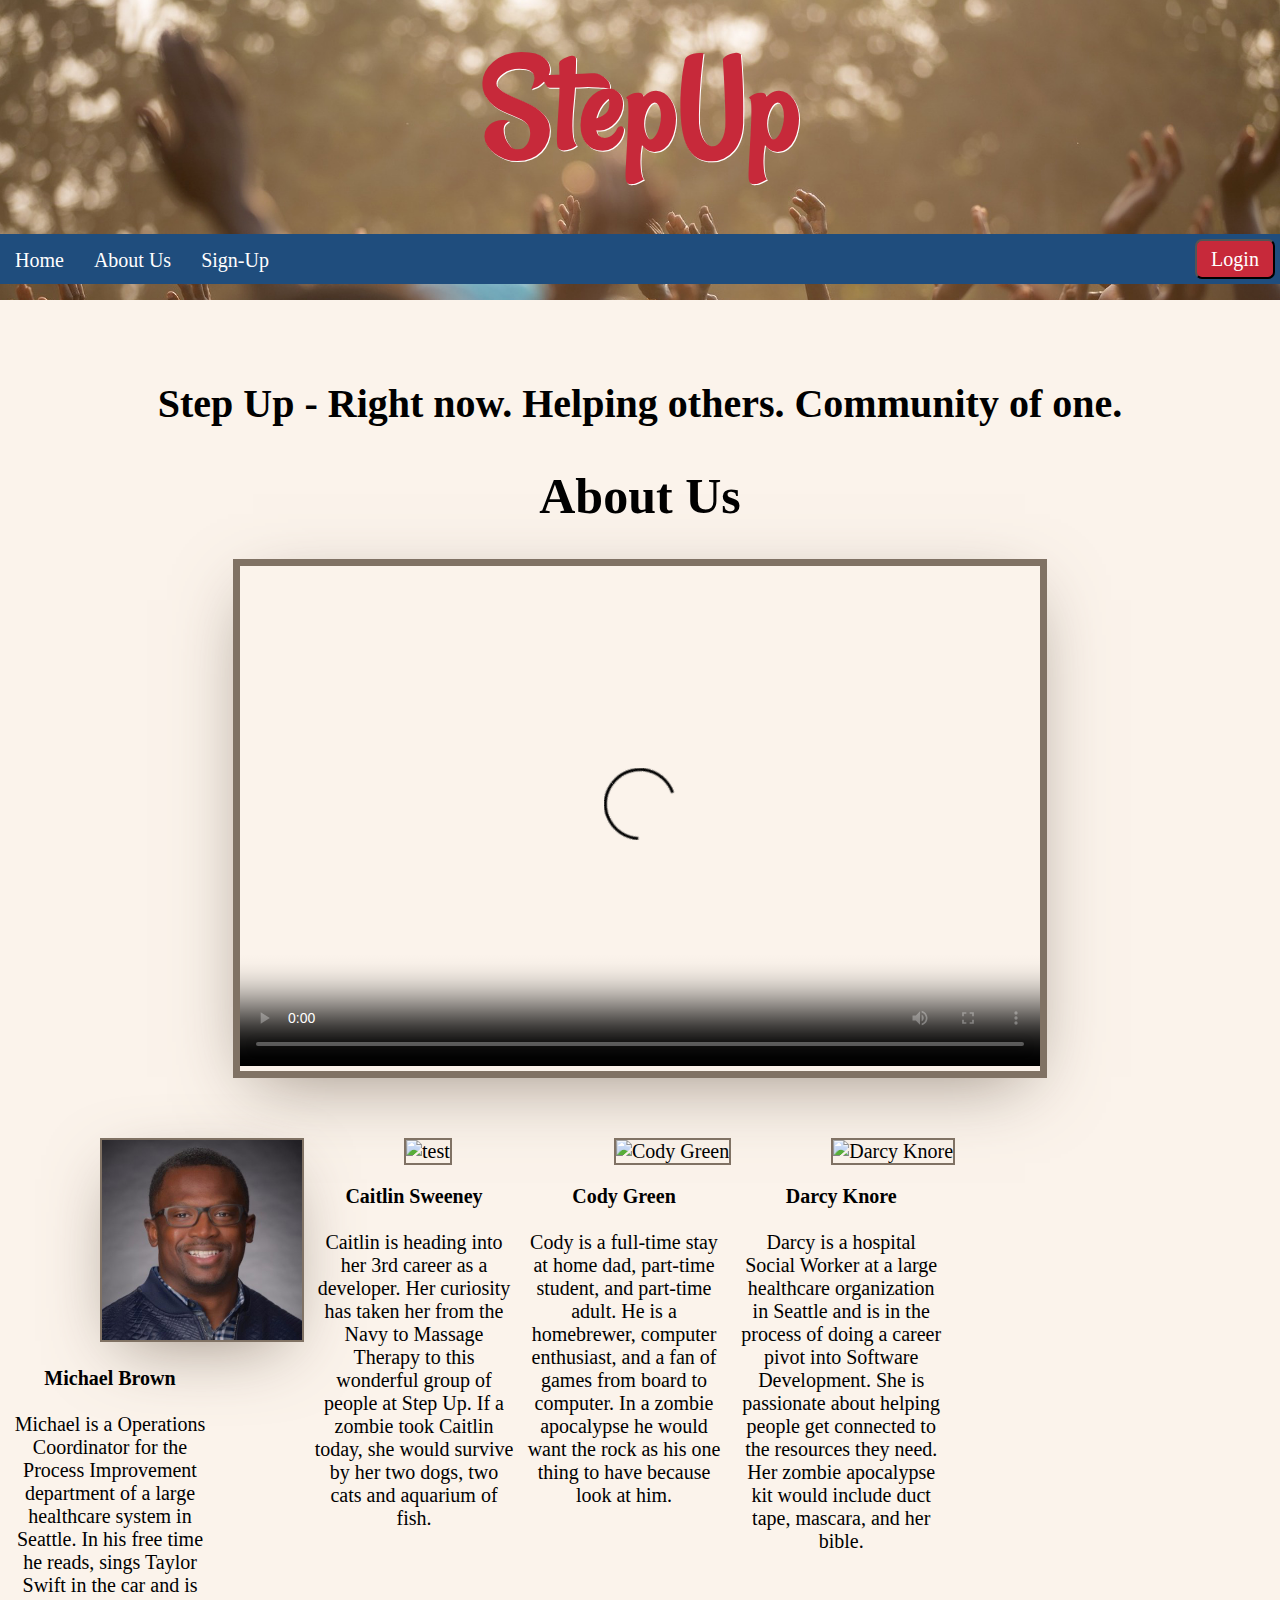
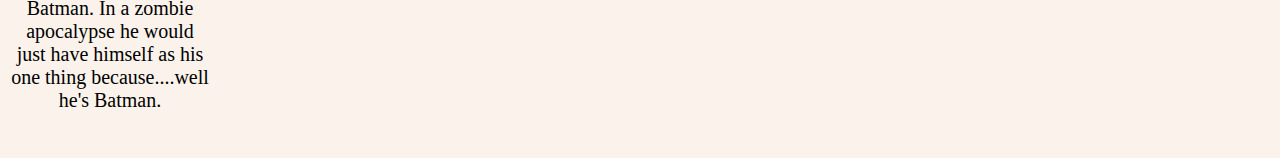
==== commit 542586b2: "css changes: font-size/family, button resizing/uniformity, fixed background image bug. app.js: input" ====
--- a/aboutus.html
+++ b/aboutus.html
@@ -9,32 +9,25 @@
     <link href="https://fonts.googleapis.com/css?family=Gloria+Hallelujah" rel="stylesheet">
     <link href="https://fonts.googleapis.com/css?family=Audiowide|Bevan|Concert+One|Freckle+Face|Fredericka+the+Great|Orbitron|Ribeye+Marrow|Special+Elite" rel="stylesheet">
     <link href="https://fonts.googleapis.com/css?family=Annie+Use+Your+Telescope|Architects+Daughter|Cabin+Sketch|Caveat|Dosis|Gloria+Hallelujah|Handlee|Indie+Flower|Kalam|Kaushan+Script|Permanent+Marker|Rancho|The+Girl+Next+Door" rel="stylesheet">
-    <link rel="stylesheet" href="https://code.jquery.com/mobile/1.4.5/jquery.mobile-1.4.5.min.css">
     <title>About Us</title>
     <link href="http://vjs.zencdn.net/6.2.8/video-js.css" rel="stylesheet">
-    <!-- <script src="https://code.jquery.com/jquery-1.11.3.min.js"></script> -->
-    <!-- <script src="https://code.jquery.com/mobile/1.4.5/jquery.mobile-1.4.5.min.js"></script> -->
     <script src="http://vjs.zencdn.net/ie8/1.1.2/videojs-ie8.min.js"></script>
     <script>window.HELP_IMPROVE_VIDEOJS = false;</script>
   </head>
     <body>
       <header>
-      <h1 id="OrgName"> StepUp</h1>
-      <div class="topnav" id="myTopnav">
-      <a href="index.html">Home</a>
-      <a href="aboutUs.html">About Us</a>
-      <a href="signup.html">Sign-Up</a>
-      <button id="loginButton" onclick="document.getElementById('id01').style.display='block'">Login</button>
-      <a href="javascript:void(0);" class="icon" onclick="myFunction()">&#9776;</a>
-      </div>
+        <h1 id="OrgName">StepUp</h1>
+        <div id="topnav">
+        <a href="index.html">Home</a>
+        <a href="aboutUs.html">About Us</a>
+        <a href="signup.html">Sign-Up</a>
+        <button id="loginButton" onclick="document.getElementById('id01').style.display='block'">Login</button>
+        </div>
       </header>
 
     <div id="body">
+      <p id="dirTagLine"><b>Step Up - Right now. Helping others. Community of one.</b></p>
       <h1 id="aboutUsHeader">About Us</h1>
-      <h2 id="aboutUsTagLine">We are StepUp - Right now.
-      Helping others.
-      Community of one.
-      </h2>
       <div id="aboutUsVideo">
         <video id="my-video" class="video-js vjs-big-play-centered" controls preload="auto" width="800em" height="500em"
       poster="images/test.jpg" data-setup="{}">
@@ -51,22 +44,22 @@
 
       <div class="aboutUsImg">
         <img class="headshots" src="images/MichaelBrown.jpg" alt="Michael Brown">
-        <p class="aboutUsParagraph"><u><b>Michael Brown</b></u></br></br>Michael is a Operations Coordinator for the Process Improvement department of a large healthcare system in Seattle. In his free time he reads, sings Taylor Swift in the car and is Batman. In a zombie apocalypse he would just have himself as his one thing because....well he's Batman.</p>
+        <p class="aboutUsParagraph"><b>Michael Brown</b></br></br>Michael is a Operations Coordinator for the Process Improvement department of a large healthcare system in Seattle. In his free time he reads, sings Taylor Swift in the car and is Batman. In a zombie apocalypse he would just have himself as his one thing because....well he's Batman.</p>
       </div>
 
       <div class="aboutUsImg">
         <img class="headshots" src="images/CaitlinSweeney.jpg" alt="test">
-        <p class="aboutUsParagraph"><u><b>Caitlin Sweeney</b></u></br></br>Caitlin is heading into her 3rd career as a developer. Her curiosity has taken her from the Navy to Massage Therapy to this wonderful group of people at Step Up.  If a zombie took Caitlin today, she would survive by her two dogs, two cats and aquarium of fish.</p>
+        <p class="aboutUsParagraph"><b>Caitlin Sweeney</b></br></br>Caitlin is heading into her 3rd career as a developer. Her curiosity has taken her from the Navy to Massage Therapy to this wonderful group of people at Step Up.  If a zombie took Caitlin today, she would survive by her two dogs, two cats and aquarium of fish.</p>
       </div>
 
       <div class="aboutUsImg">
         <img class="headshots" src="images/CodyGreen-8.jpg" alt="Cody Green">
-        <p class="aboutUsParagraph"><u><b>Cody Green</b></u></br></br>Cody is a full-time stay at home dad, part-time student, and part-time adult. He is a homebrewer, computer enthusiast, and a fan of games from board to computer. In a zombie apocalypse he would want the rock as his one thing to have because look at him.</p>
+        <p class="aboutUsParagraph"><b>Cody Green</b></br></br>Cody is a full-time stay at home dad, part-time student, and part-time adult. He is a homebrewer, computer enthusiast, and a fan of games from board to computer. In a zombie apocalypse he would want the rock as his one thing to have because look at him.</p>
       </div>
 
       <div class="aboutUsImg">
-        <img class="headshots" src="images/DarcyKnore.jpeg" alt="Darcy Knore">
-        <p class="aboutUsParagraph"><u><b>Darcy Knore</b></u></br></br>Darcy is a hospital Social Worker at a large healthcare organization in Seattle and is in the process of doing a career pivot into Software Development. She is passionate about helping people get connected to the resources they need. Her zombie apocalypse kit would include duct tape, a tube of mascara, and her bible.</p>
+        <img class="headshots" src="images/DarcyKnore2.png" alt="Darcy Knore">
+        <p class="aboutUsParagraph"><b>Darcy Knore</b></br></br>Darcy is a hospital Social Worker at a large healthcare organization in Seattle and is in the process of doing a career pivot into Software Development. She is passionate about helping people get connected to the resources they need. Her zombie apocalypse kit would include duct tape, mascara, and her bible.</p>
       </div>
     </div>
     </div>
--- a/index.css
+++ b/index.css
@@ -1,31 +1,37 @@
 /*HOME PAGE Section*/
 body {
   margin: 0px;
-}
-
-#body {
-  background-color: #fbf3eb;
-  /*background-image: url(https://www.nealejames.com/wp-content/uploads/2014/01/ivory-off-white-paper-texture1.jpg);*/
+  font-family: 'Cinzel', serif;
+  font-size: 20px;
+}
+
+/* Add to ALL buttons */
+button {
+  font-family: 'Cinzel', serif;
+  border-radius: 7px;
+}
+
+header {
+  background-image: url("images/cheering-crowd3.png");
   -webkit-background-size: cover;
   -moz-background-size: cover;
   -o-background-size: cover;
   background-size: cover;
-  margin-top: 0px;
-  padding-top: 40px;
-  padding-bottom: 20px;
-}
-
-header {
-  background: url(https://zenandpi.files.wordpress.com/2015/11/photo-1444664361762-afba083a4d77.jpg?w=825&h=510&crop=1) no-repeat center center fixed;
-  -webkit-background-size: cover;
-  -moz-background-size: cover;
-  -o-background-size: cover;
-  background-size: cover;
-  /*opacity: .8;*/
   height: 300px;
   margin-top: 0px;
   padding-top: 0px;
   z-index:10;
+}
+
+#body {
+  background-color: #fbf3eb;
+  -webkit-background-size: cover;
+  -moz-background-size: cover;
+  -o-background-size: cover;
+  background-size: 100%;
+  margin-top: 0px;
+  padding-top: 40px;
+  padding-bottom: 20px;
 }
 
 /*
@@ -53,6 +59,7 @@
 
 #OrgName {
   font-family: 'Rancho', cursive;
+  text-shadow: 1px 1px white;
   font-size: 140px;
   text-align: center;
   margin-top: 0px;
@@ -62,7 +69,7 @@
 }
 
 
-.topnav {
+#topnav {
   background-color: #1f4d7d;
   color: white;
   height: 50px;
@@ -72,18 +79,18 @@
 }
 
 /* Style the links inside the navigation bar */
-.topnav a {
+#topnav a {
   float: left;
   display: block;
   color: white;
   text-align: center;
   padding: 15px;
   text-decoration: none;
-  font-size: 17px;
+  font-size: 20px;
 }
 
 /* Change the color of links on hover */
-.topnav a:hover {
+#topnav a:hover {
   background-color: #c7293a;
   color: white;
   margin: 0px;
@@ -95,229 +102,24 @@
   color: white;
 }
 
-/* Hide the link that should open and close the topnav on small screens */
-.topnav .icon {
-  display: none;
-}
-
-.nav a{
-  text-decoration: none;
-  color: white;
-}
-
 #loginButton {
-  background-color: white;
-  color: black;
+  background-color: #c7293a;
+  font-family: 'Cinzel', serif;
+  color: white;
   float: right;
   width: 80px;
   height: 40px;
   margin-right: 30px;
   margin: 5px;
+  font-size: 20px;
 }
 
 #loginButton:hover {
-  background-color: #c7293a;
-  color: white;
-}
-
-#dirTagLine {
-  text-align: center;
-  font-size: 40px;
-}
-
-#directions {
-  width: 800px;
-  height: 80px;
-  text-align: left;
-  margin-left: auto;
-  margin-right: auto;
-  padding-bottom: 50px;
-}
-
-#papa {
-  border: 8px solid rgba(128, 114, 100, 0.8);
-  background-color: #fdfbfb;
-  box-shadow: -1px 20px 71px -21px rgba(39,71,105,0.86);
-  height: 600px;
-  width: 900px;
-  margin-top: 0px;
-  margin-bottom: 40px;
-  margin-left: auto;
-  margin-right: auto;
-  radius: 10px;
-  overflow: scroll;
-}
-
-::-webkit-scrollbar {
-  -webkit-appearance: none;
-  width: 10px;
-}
-
-::-webkit-scrollbar-thumb {
-  background-color: rgba(173, 153, 144, 0.5);
-  -webkit-box-shadow: 0 0 1px rgba(255,255,255,.5);
-  border-radius: 4px;
-}
-
-.baby {
-  height: 200px;
-  width: 800px;
-  border: 4px solid rgba(128, 114, 100, 0.8);
-  margin-left: auto;
-  margin-right: auto;
-  margin-top: 20px;
-  padding: 20px;
-  text-overflow: ellipsis;
-}
-
-#pName {
-  text-decoration: bold;
-}
-
-#pAddress {
-  text-decoration: bold;
-  padding-bottom: 20px;
-}
-
-#pNeed {
-  text-decoration: bold;
-}
-
-/* Set a style for all buttons */
-button {
-  color: white;
-  cursor: pointer;
-  border-radius: 7px;
-}
-
-#babyButton {
-  background-color: rgb(218, 48, 68);
-  color: white;
-  float: right;
-  margin-right: 20px;
-  padding: 10px;
-}
-
-#resourceRequest {
-  margin: 30px 50px;
-  font-family: 'Roboto', sans-serif;
-  font-size: 20px;
-  color: rgb(191, 39, 57);
-  -webkit-box-shadow: -1px 20px 71px -21px rgba(39,71,105,0.86);
-  -moz-box-shadow: -1px 20px 71px -21px rgba(39,71,105,0.86);
-  box-shadow: -1px 20px 71px -21px rgba(39,71,105,0.86);
-  radius: 10px;
-}
-
-#homeFieldset {
-  border: 1px solid rgba(128, 114, 100, 0.5);
-}
-
-footer {
-  height: 50px;
-  width: 100%;
-  padding: 10px;
-}
-
-//SOCIAL MEDIA BUTTONS
-.socialMediaIcons img {
-  display: inline-block;
-  float: right;
-  height: 15px;
-  width: 15px;
-  padding: 10px;
-  text-align: center;
-  margin-right: 10px;
-  border-radius: 7px;
-}
-
-#facebook {
-  display: inline-block;
-  float: right;
-  height: 30px;
-  width: 30px;
-  padding: 10px;
-  text-align: center;
-  border-radius: 7px;
-}
-
-#twitter {
-  display: inline-block;
-  float: right;
-  height: 30px;
-  width: 30px;
-  padding: 10px;
-  text-align: center;
-  border-radius: 7px;
-}
-
-#instagram {
-  display: inline-block;
-  float: right;
-  height: 30px;
-  width: 30px;
-  padding: 10px;
-  text-align: center;
-  border-radius: 7px;
-}
-
-#rss {
-  display: inline-block;
-  float: right;
-  height: 30px;
-  width: 30px;
-  padding: 10px;
-  text-align: center;
-  margin-right: 10px;
-  border-radius: 7px;
-  margin-right: 30px;
-}
-
-/*ABOUT US Section*/
-#aboutUsHeader {
-  text-align: center;
-  font-size: 50px;
-}
-
-#aboutUsVideo {
-  margin: 0 auto;
-  box-shadow: -1px 20px 71px -21px rgba(39,71,105,0.86);
-  border: 7px solid #807264;
-  width: 800px;
-  radius: 10px;
-}
-
-#aboutUsTagLine {
-  text-align: center;
-}
-
-#aboutUsPics {
-  width: 100%;
-  height: 600px;
-  display: inline-flex;
-  margin-left: 125px;
-  margin-right: 125px;
-  padding-top: 60px;
-}
-
-.headshots {
-  display: inline;
-  box-shadow: -1px 20px 71px -21px rgba(128, 114, 100, 0.8);
-  border: 2px solid #807264;
-  width: 200px;
-  height: 200px;
-  margin-right: 100px;
-  radius: 10px;
-}
-
-.aboutUsParagraph {
-  width: 200px;
-  padding-left: 10px;
-  height: 200px;
-  text-align: center;
-}
-
-/*login*/
+  background-color:  white;
+  color: #c7293a;
+}
+
+/*LOGIN feature*/
 /* Full-width input fields */
 input[type=text], input[type=password] {
   width: 100%;
@@ -332,32 +134,52 @@
   opacity: 0.8;
 }
 
+/* Center the image and position the close button */
+.imgcontainer {
+  text-align: center;
+  margin: 24px 0 12px 0;
+  position: relative;
+}
+
+#signupImg {
+  width: 200px;
+  border-radius: 50%;
+}
+
+.container {
+  padding-bottom: 70px;
+  padding-right: 20px;
+  padding-left: 20px;
+}
+
+span.psw {
+  float: left;
+  padding-top: 16px;
+}
+
+#loginButton2 {
+  width: auto;
+  height: auto;
+  background-color: #f44336;
+  color: white;
+  font-family: 'Cinzel', serif;
+  font-size: 20px;
+  padding: 10px 20px;
+  margin: 10px;
+  float: right;
+}
+
 /* Extra styles for the cancel button */
 .cancelbtn {
   width: auto;
-  padding: 10px 18px;
+  height: auto;
   background-color: #f44336;
-}
-
-/* Center the image and position the close button */
-.imgcontainer {
-  text-align: center;
-  margin: 24px 0 12px 0;
-  position: relative;
-}
-
-img.avatar {
-  width: 40%;
-  border-radius: 50%;
-}
-
-.container {
-  padding: 16px;
-}
-
-span.psw {
-  float: right;
-  padding-top: 16px;
+  color: white;
+  font-family: 'Cinzel', serif;
+  font-size: 20px;
+  padding: 10px 20px;
+  margin: 10px;;
+  float: left;
 }
 
 /* The Modal (background) */
@@ -380,7 +202,7 @@
   background-color: #fefefe;
   margin: 5% auto 15% auto; /* 5% from the top, 15% from the bottom and centered */
   border: 1px solid #888;
-  width: 80%; /* Could be more or less, depending on screen size */
+  width: 600px; /* Could be more or less, depending on screen size */
 }
 
 /* The Close Button (x) */
@@ -388,7 +210,7 @@
   position: absolute;
   right: 25px;
   top: 0;
-  color: #000;
+  color: white;
   font-size: 35px;
   font-weight: bold;
 }
@@ -417,45 +239,228 @@
 /* Change styles for span and cancel button on extra small screens */
 @media screen and (max-width: 300px) {
   span.psw {
-     display: block;
-     float: none;
+    display: block;
+    float: none;
   }
   .cancelbtn {
-     width: 100%;
+    width: 100%;
   }
 }
 
+#dirTagLine {
+  text-align: center;
+  font-size: 40px;
+}
+
+#directions {
+  font-size: 20px;
+  width: 800px;
+  height: 80px;
+  text-align: left;
+  margin-left: auto;
+  margin-right: auto;
+  padding-bottom: 50px;
+}
+
+#papa {
+  border: 8px solid rgba(128, 114, 100, 0.8);
+  background-color: #fdfbfb;
+  box-shadow: -1px 20px 71px -21px rgba(39,71,105,0.86);
+  height: 600px;
+  width: 900px;
+  margin-top: 0px;
+  margin-bottom: 40px;
+  margin-left: auto;
+  margin-right: auto;
+  radius: 10px;
+  overflow: scroll;
+}
+
+::-webkit-scrollbar {
+  -webkit-appearance: none;
+  width: 10px;
+}
+
+::-webkit-scrollbar-thumb {
+  background-color: rgba(173, 153, 144, 0.5);
+  -webkit-box-shadow: 0 0 1px rgba(255,255,255,.5);
+  border-radius: 4px;
+}
+
+.baby {
+  height: auto;
+  width: 800px;
+  border: 4px solid rgba(128, 114, 100, 0.8);
+  margin-left: auto;
+  margin-right: auto;
+  margin-top: 20px;
+  padding: 20px;
+  text-decoration: bold;
+}
+
+#pAmount {
+  padding-bottom: 20px;
+}
+
+#babyButton {
+  background-color: rgb(218, 48, 68);
+  font-family: 'Cinzel', serif;
+  font-size: 18px;
+  color: white;
+  float: right;
+  margin-right: 20px;
+  padding: 10px;
+}
+
+#resourceRequest {
+  font-family: 'Cinzel', serif;
+  font-size: 20px;
+  color: rgb(191, 39, 57);
+  -webkit-box-shadow: -1px 20px 71px -21px rgba(39,71,105,0.86);
+  -moz-box-shadow: -1px 20px 71px -21px rgba(39,71,105,0.86);
+  box-shadow: -1px 20px 71px -21px rgba(39,71,105,0.86);
+  width: 1200px;
+  margin-left: auto;
+  margin-right: auto;
+  margin-bottom: 20px;
+  radius: 10px;
+}
+
+#requestFormButton {
+  height: auto;
+  width: auto;
+  background-color: #c7293a;
+  color: white;
+  font-family: 'Cinzel', serif;
+  font-size: 20px;
+  padding: 10px 15px;
+  margin-right: 10px;
+  margin-top: 5px;
+  float: right;
+}
+
+footer {
+  height: 50px;
+  width: 100%;
+  padding: 10px;
+}
+//SOCIAL MEDIA BUTTONS
+.socialMediaIcons img {
+  display: inline-block;
+  float: right;
+  height: 15px;
+  width: 15px;
+  padding: 10px;
+  text-align: center;
+  margin-right: 10px;
+  border-radius: 7px;
+}
+
+#facebook {
+  display: inline-block;
+  float: right;
+  height: 30px;
+  width: 30px;
+  padding: 10px;
+  text-align: center;
+  border-radius: 7px;
+}
+
+#twitter {
+  display: inline-block;
+  float: right;
+  height: 30px;
+  width: 30px;
+  padding: 10px;
+  text-align: center;
+  border-radius: 7px;
+}
+
+#instagram {
+  display: inline-block;
+  float: right;
+  height: 30px;
+  width: 30px;
+  padding: 10px;
+  text-align: center;
+  border-radius: 7px;
+}
+
+#rss {
+  display: inline-block;
+  float: right;
+  height: 30px;
+  width: 30px;
+  padding: 10px;
+  text-align: center;
+  border-radius: 7px;
+  margin-right: 30px;
+}
+
+/*ABOUT US Section*/
+#aboutUsHeader {
+  text-align: center;
+  font-size: 50px;
+}
+
+#aboutUsVideo {
+  margin-left: auto;
+  margin-right: auto;
+  box-shadow: -1px 20px 71px -21px rgba(128, 114, 100, 0.8);
+  border: 7px solid #807264;
+  width: 800px;
+  radius: 10px;
+}
+
+#aboutUsTagLine {
+  text-align: center;
+}
+
+#aboutUsPics {
+  width: 100%;
+  height: 600px;
+  display: inline-flex;
+  margin-left: auto;
+  margin-right: auto;
+  padding-top: 60px;
+}
+
+.headshots {
+  display: inline;
+  box-shadow: -1px 20px 71px -21px rgba(128, 114, 100, 0.8);
+  border: 2px solid #807264;
+  width: 200px;
+  height: 200px;
+  margin-left: 100px;
+  radius: 10px;
+}
+
+.aboutUsParagraph {
+  width: 200px;
+  padding-left: 10px;
+  height: 200px;
+  text-align: center;
+}
+
 /****THIS IS THE SIGN-UP FORM SECTION****/
-#signUpIntro {
+p#signUpIntro {
   width: 800px;
   margin-left: auto;
   margin-right: auto;
-  text-decoration: bold
+  text-decoration: bold;
 }
 
 #topStart {
   border: 8px solid rgba(128, 114, 100, 0.8);
   box-shadow: -1px 20px 71px -21px rgba(39,71,105,0.86);
   background-color: #fdfbfb;
-  height: 700px;
+  height: auto;
   width: 900px;
   margin-left: auto;
   margin-right: auto;
   margin-top: 50px;
   margin-bottom: 50px;
 }
-
-/*
-#topStart2 {
-border: solid thin #12355B;
-width: 75%;
-position: absolute;
-margin-left: 12%;
-margin-right: 12%;
-margin-bottom: 5%;
-background: #E5E3E3;
-border-radius: 10px;
-}*/
 
 #signupformtitle{
   color: #12355B;
@@ -466,29 +471,34 @@
   text-shadow: 2px 0px 0px rgba(150, 150, 150, 1);
 }
 #signupForm {
-  text-transform: uppercase;
   font-weight: bold;
-  padding: 20px;
-  /*background: url(https://static.worldpoliticsreview.com/articles/19261/l_haiti_recovery_07052016_1.jpg) no-repeat center center;*/
+  height: auto;
+  width: auto;
   -webkit-box-shadow: -1px 20px 71px -21px rgba(39,71,105,0.86);
   -moz-box-shadow: -1px 20px 71px -21px rgba(39,71,105,0.86);
-  /*-webkit-background-size: cover;
-  -moz-background-size: cover;
-  -o-background-size: cover;
-  background-size: cover;*/
-  /*color: rgb(210, 213, 223);
-  opacity: .8;
-  width: 55%;
-  min-height: 35%;
-  margin-top: 5%;
-  margin-bottom: 5%;
-  margin-left: auto;
-  margin-right: auto;*/
+}
+
+#upload {
+  height: auto;
+  width: auto;
+  font-size: 15px;
+  margin-left: 10px;
+}
+
+#submitSignup {
+  height: auto;
+  width: auto;
+  background-color: #c7293a;
+  color: white;
+  font-size: 20px;
+  padding: 15px 20px;
+  margin-right: 10px;
+  margin-bottom: 10px;
+  float: right;
 }
 
 legend {
   text-align: center;
-  font-family: 'Cinzel', serif;
   color: #c7293a;
   padding-top: 10px;
   margin-top: 0;
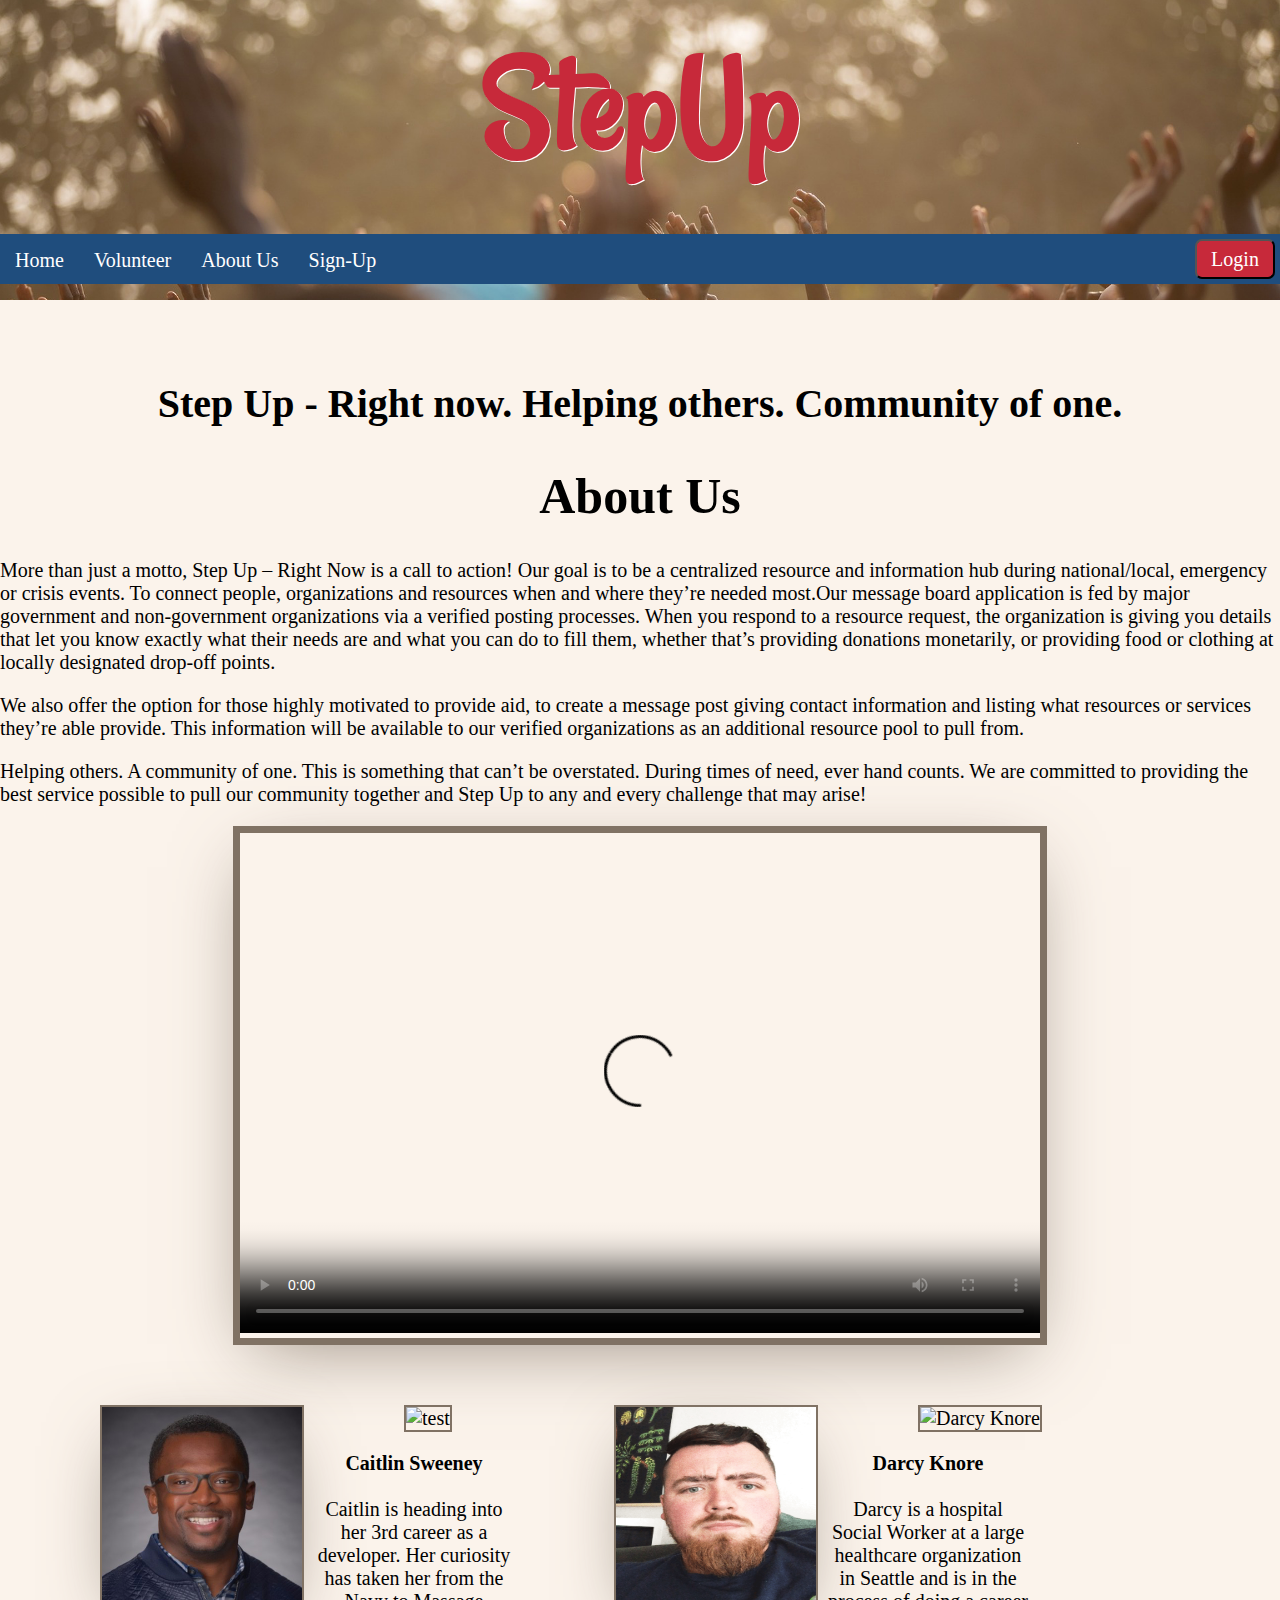
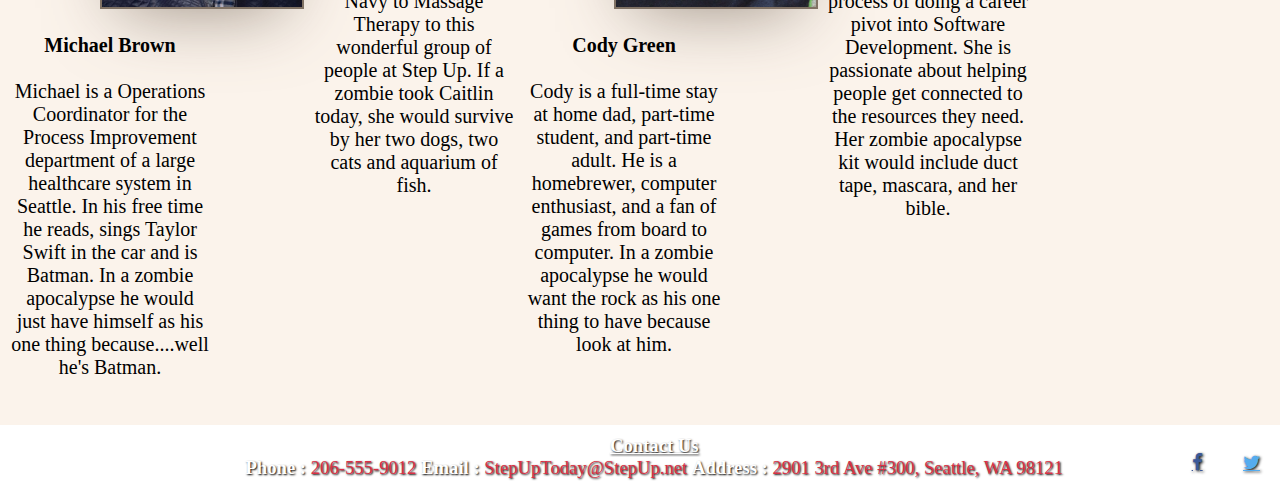
==== commit 74973c67: "Merge pull request #32 from mwb64/mwb64-patch" ====
--- a/aboutus.html
+++ b/aboutus.html
@@ -16,18 +16,49 @@
   </head>
     <body>
       <header>
+
         <h1 id="OrgName">StepUp</h1>
         <div id="topnav">
         <a href="index.html">Home</a>
+        <a href="volunteer.html">Volunteer</a>
         <a href="aboutUs.html">About Us</a>
         <a href="signup.html">Sign-Up</a>
         <button id="loginButton" onclick="document.getElementById('id01').style.display='block'">Login</button>
         </div>
+
       </header>
+      <div id="id01" class="modal">
+        <span onclick="document.getElementById('id01').style.display='none'"
+      class="close" title="Close Modal">&times;</span>
+
+
+        <form class="modal-content animate" action="index.html">
+          <div class="imgcontainer">
+            <img src="images/test.jpg" alt="StepUp" id="signupImg">
+          </div>
+
+          <div class="container">
+            <label><b>Username</b></label>
+            <input type="text" placeholder="Enter Username" id="uname" required>
+            <label><b>Password</b></label>
+
+            <input type="password" placeholder="Enter Password" name="psw" required>
+            <button type="submit"  action="aboutUs.html" id="loginButton2">Login</button>
+            <!-- <input type="checkbox" checked="checked" placeholder="Remember Me"> -->
+
+            <button type="button" onclick="document.getElementById('id01').style.display='none'" class="cancelbtn">Cancel</button>
+            <span class="psw">Forgot <a href="#">password?</a></span>
+          </div>
+
+        </form>
+      </div>
 
     <div id="body">
       <p id="dirTagLine"><b>Step Up - Right now. Helping others. Community of one.</b></p>
       <h1 id="aboutUsHeader">About Us</h1>
+      <p>More than just a motto, Step Up – Right Now is a call to action! Our goal is to be a centralized resource and information hub during national/local, emergency or crisis events.  To connect people, organizations and resources when and where they’re needed most.Our message board application is fed by major government and non-government organizations via a verified posting processes. When you respond to a resource request, the organization is giving you details that let you know exactly what their needs are and what you can do to fill them, whether that’s providing donations monetarily, or providing food or clothing at locally designated drop-off points.</p>
+          <p>We also offer the option for those highly motivated to provide aid, to create a message post giving contact information and listing what resources or services they’re able provide. This information will be available to our verified organizations as an additional resource pool to pull from.</p>
+          <p> Helping others. A community of one. This is something that can’t be overstated. During times of need, ever hand counts. We are committed to providing the best service possible to pull our community together and Step Up to any and every challenge that may arise!</p>
       <div id="aboutUsVideo">
         <video id="my-video" class="video-js vjs-big-play-centered" controls preload="auto" width="800em" height="500em"
       poster="images/test.jpg" data-setup="{}">
@@ -53,8 +84,10 @@
       </div>
 
       <div class="aboutUsImg">
-        <img class="headshots" src="images/CodyGreen-8.jpg" alt="Cody Green">
+
+        <img class="headshots" src="images/Cody.GIF" alt="Cody Green">
         <p class="aboutUsParagraph"><b>Cody Green</b></br></br>Cody is a full-time stay at home dad, part-time student, and part-time adult. He is a homebrewer, computer enthusiast, and a fan of games from board to computer. In a zombie apocalypse he would want the rock as his one thing to have because look at him.</p>
+
       </div>
 
       <div class="aboutUsImg">
@@ -64,5 +97,20 @@
     </div>
     </div>
     <script src="http://vjs.zencdn.net/6.2.8/video.js"></script>
+
+    <footer id = "footer">
+
+
+        <a href="https://twitter.com/StepUpToday1" class="fa fa-twitter" font-size = "22pt"></a>
+        <a href="https://www.facebook.com/1StepUp1/" class="fa fa-facebook"></a>
+
+     <div>
+      <p class= "pfooter" id= "contactTitle">
+      <b><u>Contact Us</u></b>
+      </p>
+      <p class = "pfooter" id="info">
+      <b>Phone : </b>206-555-9012  <b> Email : </b>StepUpToday@StepUp.net  <b> Address :</b> 2901 3rd Ave #300, Seattle, WA 98121</p>
+      </div>
+    </footer>
   </body>
 </html>
--- a/index.css
+++ b/index.css
@@ -97,7 +97,7 @@
 }
 
 /* Add an active class to highlight the current page */
-.active {
+.topnav a:active {
   background-color: rgb(218, 48, 68);
   color: white;
 }
@@ -433,6 +433,7 @@
   height: 200px;
   margin-left: 100px;
   radius: 10px;
+
 }
 
 .aboutUsParagraph {
@@ -507,3 +508,51 @@
   padding-bottom: 0;
   margin-bottom: 0;
 }
+
+/** footer**/
+
+#footer {
+  color: rgb(218, 48, 68);
+  text-shadow: 1px 1px 2px black;
+  background:  url(https://zenandpi.files.wordpress.com/2015/11/photo-1444664361762-afba083a4d77.jpg?w=825&h=510&crop=1) no-repeat center center fixed;
+  -webkit-appearance: none;
+  height: 50px;
+  width: 100%;
+
+  background-size: cover;
+  background-repeat: no-repeat;
+ z-index: 14 ;
+ font-family: 'Cinzel', serif;
+  font-size: 14pt;
+}
+.pfooter {
+  text-align: center;
+  -webkit-appearance: none;
+  width: auto;
+  height: inherit;
+  margin-left: 10%;
+  margin-top: 0px;
+  margin-bottom: 0px;
+  z-index : 15;
+}
+.pfooter b {
+  color : white;
+}
+.fa {
+  height: 15px;
+  width: 15px;
+  padding: 1.5%;
+  float: right;
+  text-align: center;
+  color: white;
+  border-radius: 7px;
+  text-shadow: 1px 1px 3px black;
+}
+.fa-facebook {
+
+  color: #3B5998;
+}
+.fa-twitter {
+  margin-right: 1%;
+  color: #55ACEE;
+}
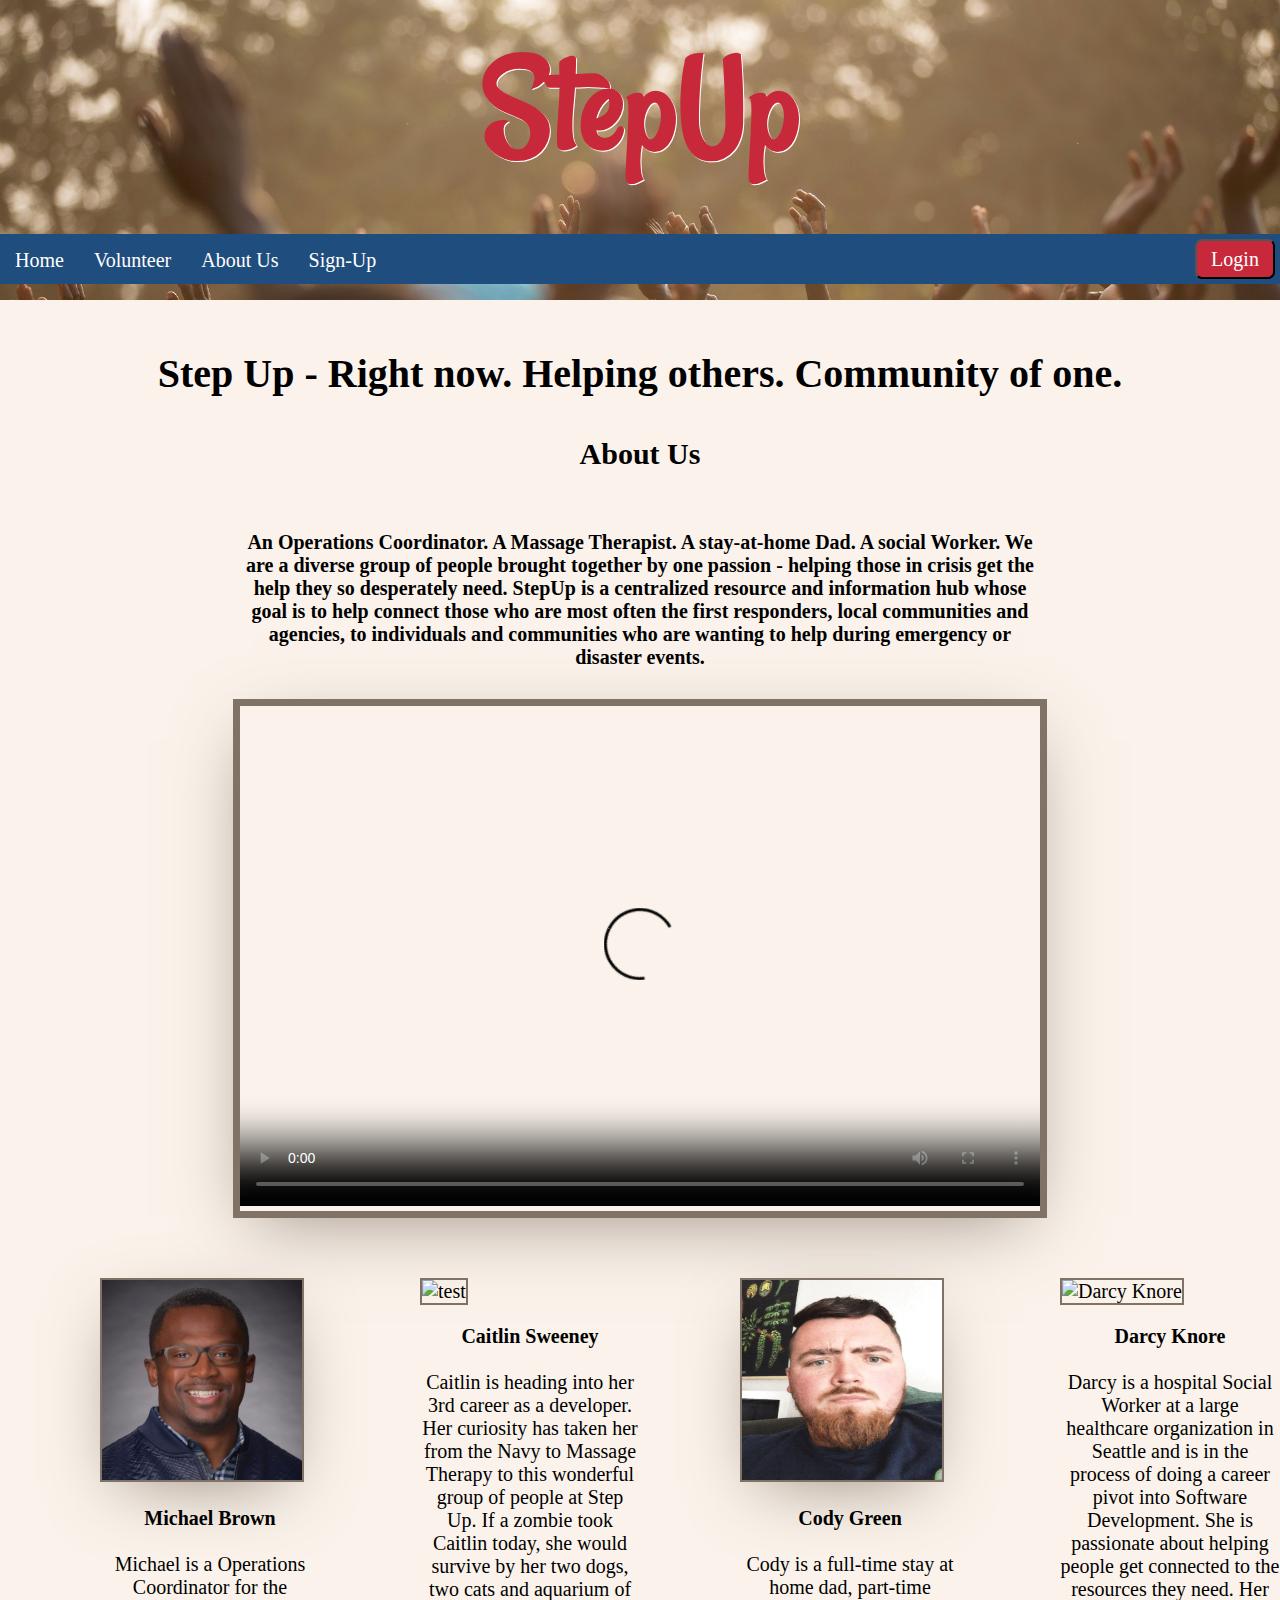
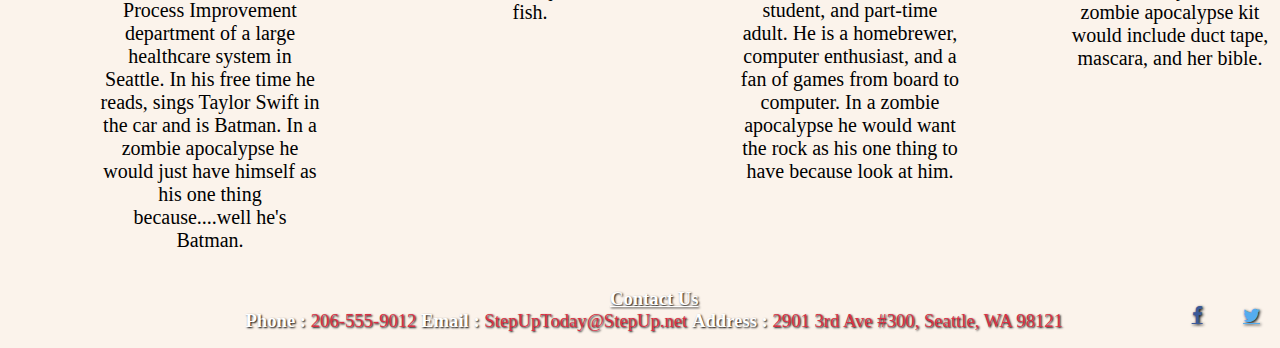
==== commit 332a0e6f: "button on volunteer form, aligning aboutus bio, uniformity for tagling/title/dir paragraphs" ====
--- a/aboutus.html
+++ b/aboutus.html
@@ -3,7 +3,7 @@
   <head>
     <meta charset="utf-8">
     <meta name="viewport" content="width=device-width">
-    <title>FIRST UP</title>
+    <title>STEP UP</title>
     <link href="index.css" rel="stylesheet" type="text/css" />
     <link rel="stylesheet" href="https://cdnjs.cloudflare.com/ajax/libs/font-awesome/4.7.0/css/font-awesome.min.css">
     <link href="https://fonts.googleapis.com/css?family=Gloria+Hallelujah" rel="stylesheet">
@@ -54,11 +54,9 @@
       </div>
 
     <div id="body">
-      <p id="dirTagLine"><b>Step Up - Right now. Helping others. Community of one.</b></p>
-      <h1 id="aboutUsHeader">About Us</h1>
-      <p>More than just a motto, Step Up – Right Now is a call to action! Our goal is to be a centralized resource and information hub during national/local, emergency or crisis events.  To connect people, organizations and resources when and where they’re needed most.Our message board application is fed by major government and non-government organizations via a verified posting processes. When you respond to a resource request, the organization is giving you details that let you know exactly what their needs are and what you can do to fill them, whether that’s providing donations monetarily, or providing food or clothing at locally designated drop-off points.</p>
-          <p>We also offer the option for those highly motivated to provide aid, to create a message post giving contact information and listing what resources or services they’re able provide. This information will be available to our verified organizations as an additional resource pool to pull from.</p>
-          <p> Helping others. A community of one. This is something that can’t be overstated. During times of need, ever hand counts. We are committed to providing the best service possible to pull our community together and Step Up to any and every challenge that may arise!</p>
+      <p id="TagLine"><b>Step Up - Right now. Helping others. Community of one.</b></p>
+      <p id="pageTitle"><b>About Us</b></p>
+      <p id="aboutUsDirections"><b>An Operations Coordinator. A Massage Therapist. A stay-at-home Dad. A social Worker. We are a diverse group of people brought together by one passion - helping those in crisis get the help they so desperately need. StepUp is a centralized resource and information hub whose goal is to help connect those who are most often the first responders, local communities and agencies, to individuals and communities who are wanting to help during emergency or disaster events.</b></p>
       <div id="aboutUsVideo">
         <video id="my-video" class="video-js vjs-big-play-centered" controls preload="auto" width="800em" height="500em"
       poster="images/test.jpg" data-setup="{}">
@@ -70,9 +68,7 @@
         </p>
         </video>
       </div>
-
       <div id="aboutUsPics">
-
       <div class="aboutUsImg">
         <img class="headshots" src="images/MichaelBrown.jpg" alt="Michael Brown">
         <p class="aboutUsParagraph"><b>Michael Brown</b></br></br>Michael is a Operations Coordinator for the Process Improvement department of a large healthcare system in Seattle. In his free time he reads, sings Taylor Swift in the car and is Batman. In a zombie apocalypse he would just have himself as his one thing because....well he's Batman.</p>
--- a/index.css
+++ b/index.css
@@ -1,8 +1,20 @@
 /*HOME PAGE Section*/
-body {
+/*body {
   margin: 0px;
   font-family: 'Cinzel', serif;
   font-size: 20px;
+}*/
+
+html, body {
+ background-color: #fbf3eb;
+ margin: 0px;
+ font-family: 'Cinzel', serif;
+ font-size: 20px;
+ -webkit-background-size: cover;
+ -moz-background-size: cover;
+ -o-background-size: cover;
+ background-size: cover;
+ margin: 0px;
 }
 
 /* Add to ALL buttons */
@@ -23,7 +35,7 @@
   z-index:10;
 }
 
-#body {
+/*#body {
   background-color: #fbf3eb;
   -webkit-background-size: cover;
   -moz-background-size: cover;
@@ -32,7 +44,7 @@
   margin-top: 0px;
   padding-top: 40px;
   padding-bottom: 20px;
-}
+}*/
 
 /*
 font-family: 'Orbitron', sans-serif;
@@ -247,19 +259,26 @@
   }
 }
 
-#dirTagLine {
+#TagLine {
   text-align: center;
   font-size: 40px;
-}
-
-#directions {
+  margin-top: 50px;
+}
+
+p#pageTitle {
+  font-size: 30px;
+  text-align: center;
+  margin-top: 30px;
+}
+
+p#homeDirections {
   font-size: 20px;
   width: 800px;
-  height: 80px;
-  text-align: left;
-  margin-left: auto;
-  margin-right: auto;
-  padding-bottom: 50px;
+  text-align: center;
+  margin-left: auto;
+  margin-right: auto;
+  margin-top: 60px;
+  margin-bottom: 30px;
 }
 
 #papa {
@@ -322,7 +341,7 @@
   width: 1200px;
   margin-left: auto;
   margin-right: auto;
-  margin-bottom: 20px;
+  margin-bottom: 50px;
   radius: 10px;
 }
 
@@ -397,10 +416,44 @@
   margin-right: 30px;
 }
 
+/*VOLUNTEER Section*/
+#volunteerDirections {
+  font-size: 20px;
+  width: 800px;
+  text-align: center;
+  margin-left: auto;
+  margin-right: auto;
+  margin-top: 60px;
+  margin-bottom: 30px;
+}
+
+#volunteerFormButton {
+  height: auto;
+  width: auto;
+  background-color: #c7293a;
+  color: white;
+  font-family: 'Cinzel', serif;
+  font-size: 20px;
+  padding: 10px 15px;
+  margin-right: 10px;
+  margin-top: 5px;
+  float: right;
+}
+
 /*ABOUT US Section*/
 #aboutUsHeader {
   text-align: center;
-  font-size: 50px;
+  font-size: 40px;
+}
+
+p#aboutUsDirections {
+  font-size: 20px;
+  width: 800px;
+  text-align: center;
+  margin-left: auto;
+  margin-right: auto;
+  margin-top: 60px;
+  margin-bottom: 30px;
 }
 
 #aboutUsVideo {
@@ -410,10 +463,6 @@
   border: 7px solid #807264;
   width: 800px;
   radius: 10px;
-}
-
-#aboutUsTagLine {
-  text-align: center;
 }
 
 #aboutUsPics {
@@ -437,10 +486,13 @@
 }
 
 .aboutUsParagraph {
-  width: 200px;
-  padding-left: 10px;
-  height: 200px;
-  text-align: center;
+  height: auto;
+  width: 220px;
+  text-align: center;
+  padding-left: 100px;
+  padding-bottom: 80px;
+  margin-left: auto;
+  margin-right: auto;
 }
 
 /****THIS IS THE SIGN-UP FORM SECTION****/
@@ -449,6 +501,16 @@
   margin-left: auto;
   margin-right: auto;
   text-decoration: bold;
+}
+
+p#signupDirections {
+  font-size: 20px;
+  width: 800px;
+  text-align: center;
+  margin-left: auto;
+  margin-right: auto;
+  margin-top: 60px;
+  margin-bottom: 30px;
 }
 
 #topStart {
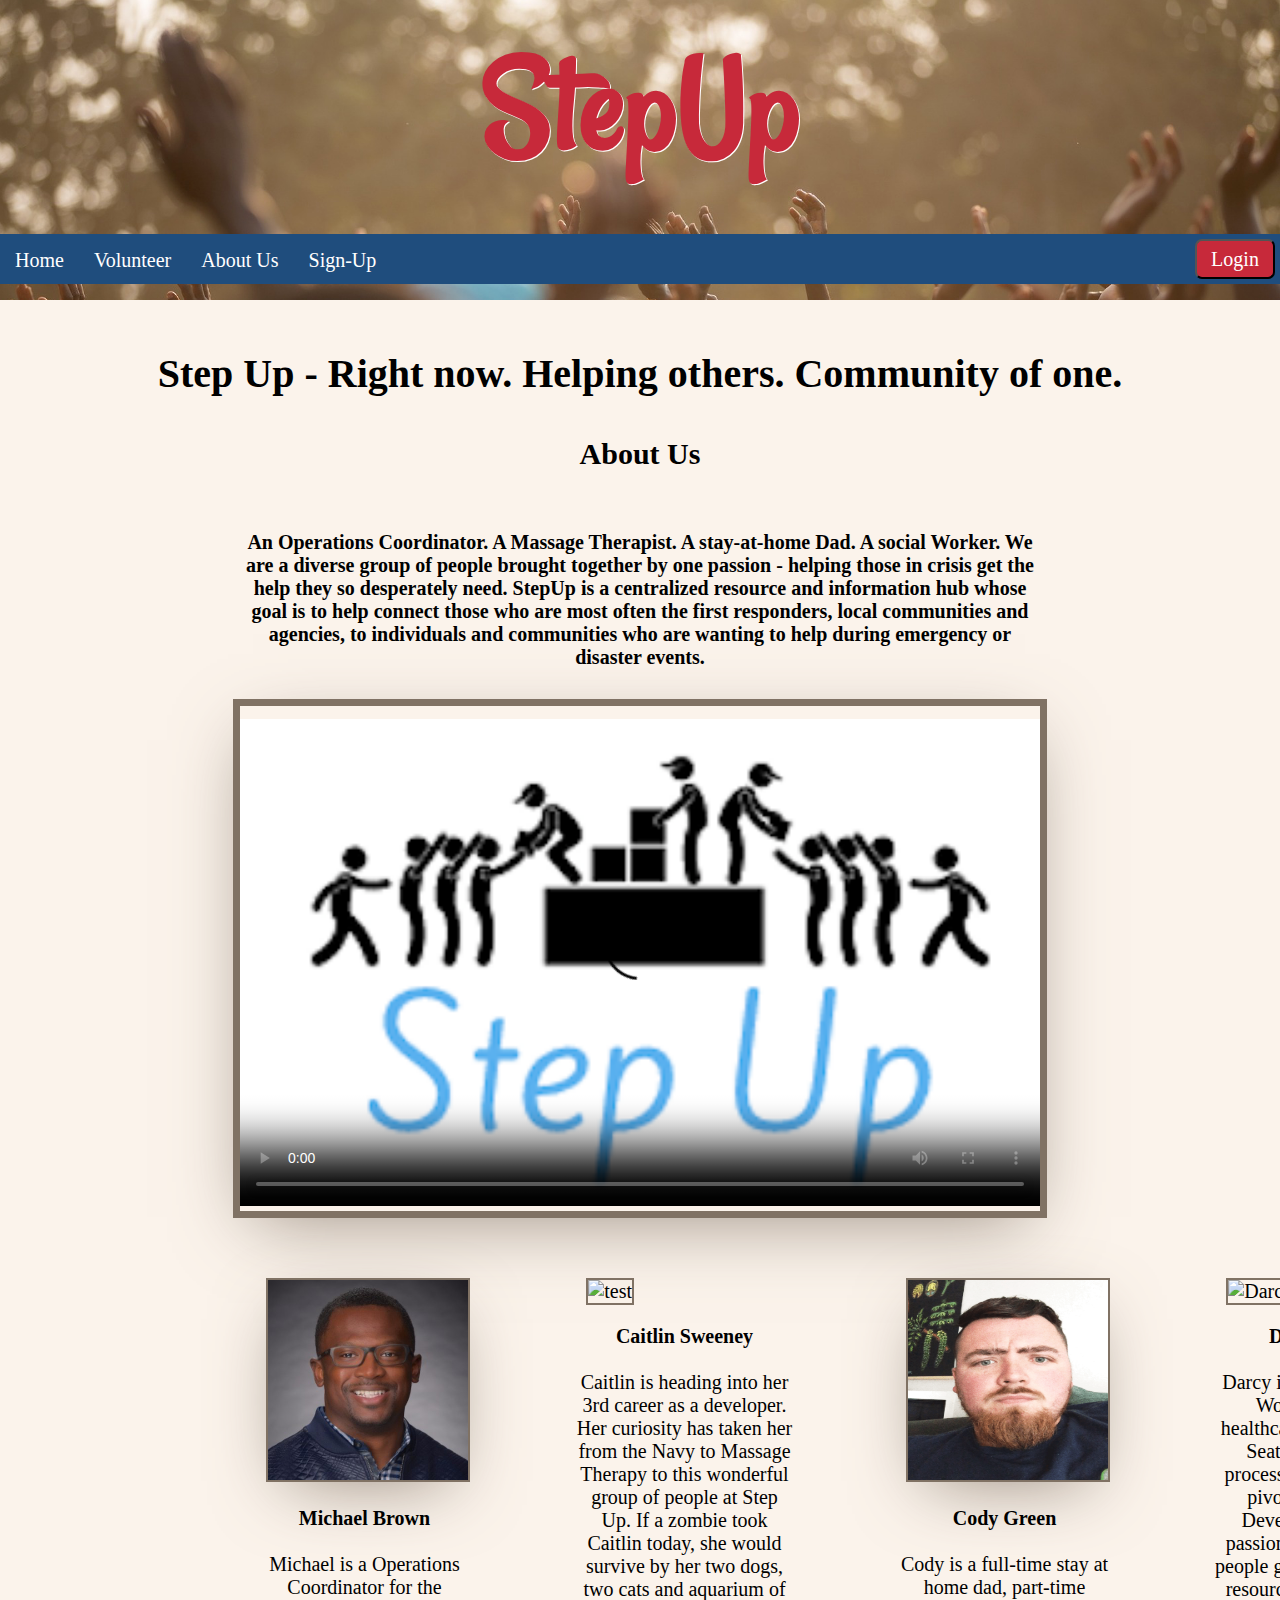
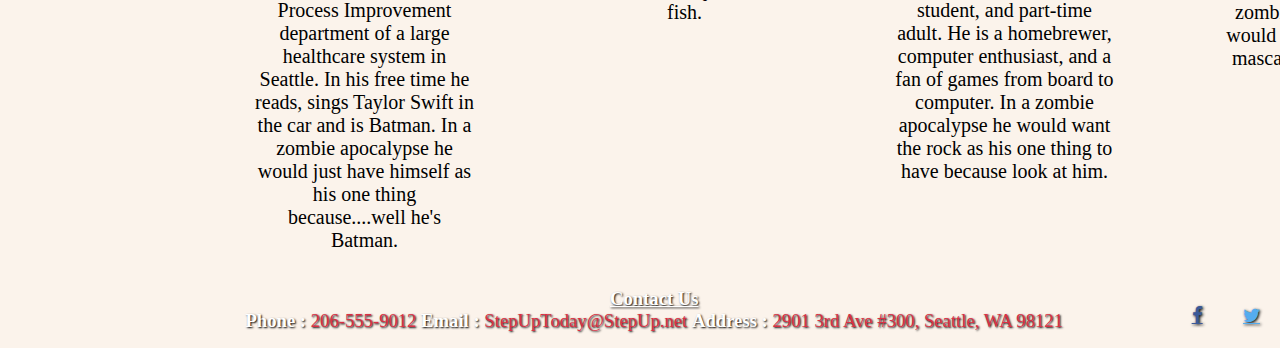
==== commit 6a0883d3: "Merge 1619c41e5cefc6d5f9d6dbd58fd3d8e158d99525 into 99d4a75dca9987c358a250042a53e20c39d01d92" ====
--- a/aboutus.html
+++ b/aboutus.html
@@ -34,7 +34,7 @@
 
         <form class="modal-content animate" action="index.html">
           <div class="imgcontainer">
-            <img src="images/test.jpg" alt="StepUp" id="signupImg">
+            <img src="images/Stepup.png" alt="StepUp" id="signupImg">
           </div>
 
           <div class="container">
@@ -59,8 +59,8 @@
       <p id="aboutUsDirections"><b>An Operations Coordinator. A Massage Therapist. A stay-at-home Dad. A social Worker. We are a diverse group of people brought together by one passion - helping those in crisis get the help they so desperately need. StepUp is a centralized resource and information hub whose goal is to help connect those who are most often the first responders, local communities and agencies, to individuals and communities who are wanting to help during emergency or disaster events.</b></p>
       <div id="aboutUsVideo">
         <video id="my-video" class="video-js vjs-big-play-centered" controls preload="auto" width="800em" height="500em"
-      poster="images/test.jpg" data-setup="{}">
-        <source src="images/test.mp4" type='video/mp4'>
+      poster="images/Stepup.png" data-setup="{}">
+        <source src="images/stepup.mp4" type='video/mp4'>
         <source src="MY_VIDEO.webm" type='video/webm'>
         <p class="vjs-no-js">
           To view this video please enable JavaScript, and consider upgrading to a web browser that
@@ -82,7 +82,10 @@
       <div class="aboutUsImg">
 
         <img class="headshots" src="images/Cody.GIF" alt="Cody Green">
-        <p class="aboutUsParagraph"><b>Cody Green</b></br></br>Cody is a full-time stay at home dad, part-time student, and part-time adult. He is a homebrewer, computer enthusiast, and a fan of games from board to computer. In a zombie apocalypse he would want the rock as his one thing to have because look at him.</p>
+        <p class="aboutUsParagraph"><b>Cody Green</b></br></br>Cody is a full-time stay at home dad, part-time student, and part-time adult. He is a homebrewer, computer enthusiast, and a fan of games from board to computer. In a zombie apocalypse he would want the rock as his one thing to have because look at him.
+        
+
+      </p>
 
       </div>
 
--- a/index.css
+++ b/index.css
@@ -1,9 +1,4 @@
 /*HOME PAGE Section*/
-/*body {
-  margin: 0px;
-  font-family: 'Cinzel', serif;
-  font-size: 20px;
-}*/
 
 html, body {
  background-color: #fbf3eb;
@@ -16,6 +11,14 @@
  background-size: cover;
  margin: 0px;
 }
+#Loginname {
+  display: inline-flex;
+  margin-left: 15%;
+  margin-right: 10%;
+  padding-top: 11px;
+  margin-top: auto;
+  visibility: hidden;
+}
 
 /* Add to ALL buttons */
 button {
@@ -35,39 +38,6 @@
   z-index:10;
 }
 
-/*#body {
-  background-color: #fbf3eb;
-  -webkit-background-size: cover;
-  -moz-background-size: cover;
-  -o-background-size: cover;
-  background-size: 100%;
-  margin-top: 0px;
-  padding-top: 40px;
-  padding-bottom: 20px;
-}*/
-
-/*
-font-family: 'Orbitron', sans-serif;
-font-family: 'Concert One', cursive;
-font-family: 'Audiowide', cursive;
-font-family: 'Bevan', cursive;
-font-family: 'Special Elite', cursive;***MAYBE
-font-family: 'Freckle Face', cursive;
-font-family: 'Ribeye Marrow', cursive;
-font-family: 'Fredericka the Great', cursive;
-font-family: 'Indie Flower', cursive;
-font-family: 'Dosis', sans-serif;*MAYBE
-font-family: 'Gloria Hallelujah', cursive;***MAYBE
-font-family: 'Permanent Marker', cursive;
-font-family: 'Kaushan Script', cursive;
-font-family: 'Kalam', cursive;
-font-family: 'Caveat', cursive;
-font-family: 'Handlee', cursive;
-font-family: 'Architects Daughter', cursive;
-font-family: 'Cabin Sketch', cursive;***MAYBE
-font-family: 'Rancho', cursive;***MAYBE
-font-family: 'Annie Use Your Telescope', cursive;
-font-family: 'The Girl Next Door', cursive;*/
 
 #OrgName {
   font-family: 'Rancho', cursive;
@@ -469,9 +439,14 @@
   width: 100%;
   height: 600px;
   display: inline-flex;
-  margin-left: auto;
-  margin-right: auto;
+  margin-left: 15%;
+  margin-right: 15%;
   padding-top: 60px;
+}
+
+.aboutUsImg {
+  margin-right: auto;
+  margin-left: auto;
 }
 
 .headshots {
@@ -480,19 +455,19 @@
   border: 2px solid #807264;
   width: 200px;
   height: 200px;
-  margin-left: 100px;
+  margin-left: 15%;
+  margin-right: 15%;
   radius: 10px;
-
 }
 
 .aboutUsParagraph {
   height: auto;
   width: 220px;
   text-align: center;
-  padding-left: 100px;
   padding-bottom: 80px;
   margin-left: auto;
   margin-right: auto;
+  padding-left: 25px;
 }
 
 /****THIS IS THE SIGN-UP FORM SECTION****/
@@ -618,3 +593,12 @@
   margin-right: 1%;
   color: #55ACEE;
 }
+
+#contact {
+  font-size: 1.2em;
+}
+
+#anyquestions {
+  font-size: 2em;
+  text-align: center;
+}
